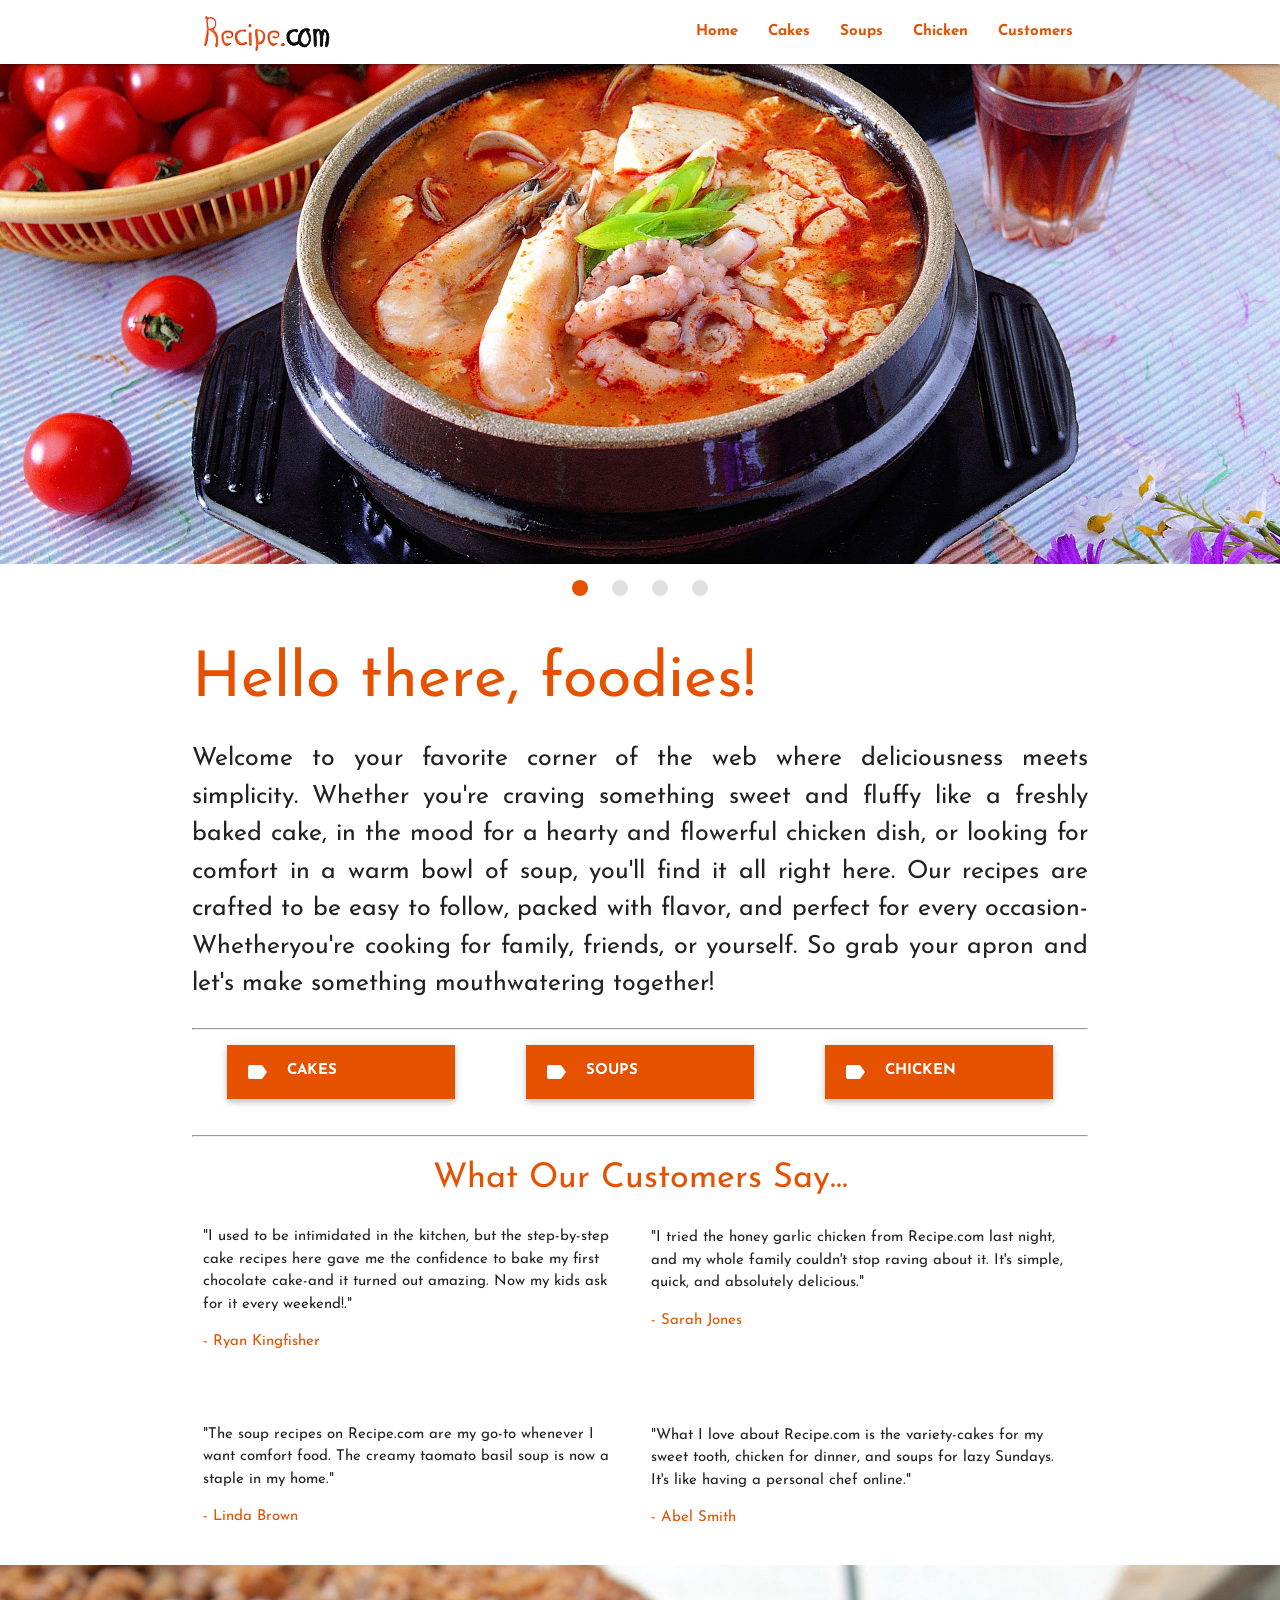
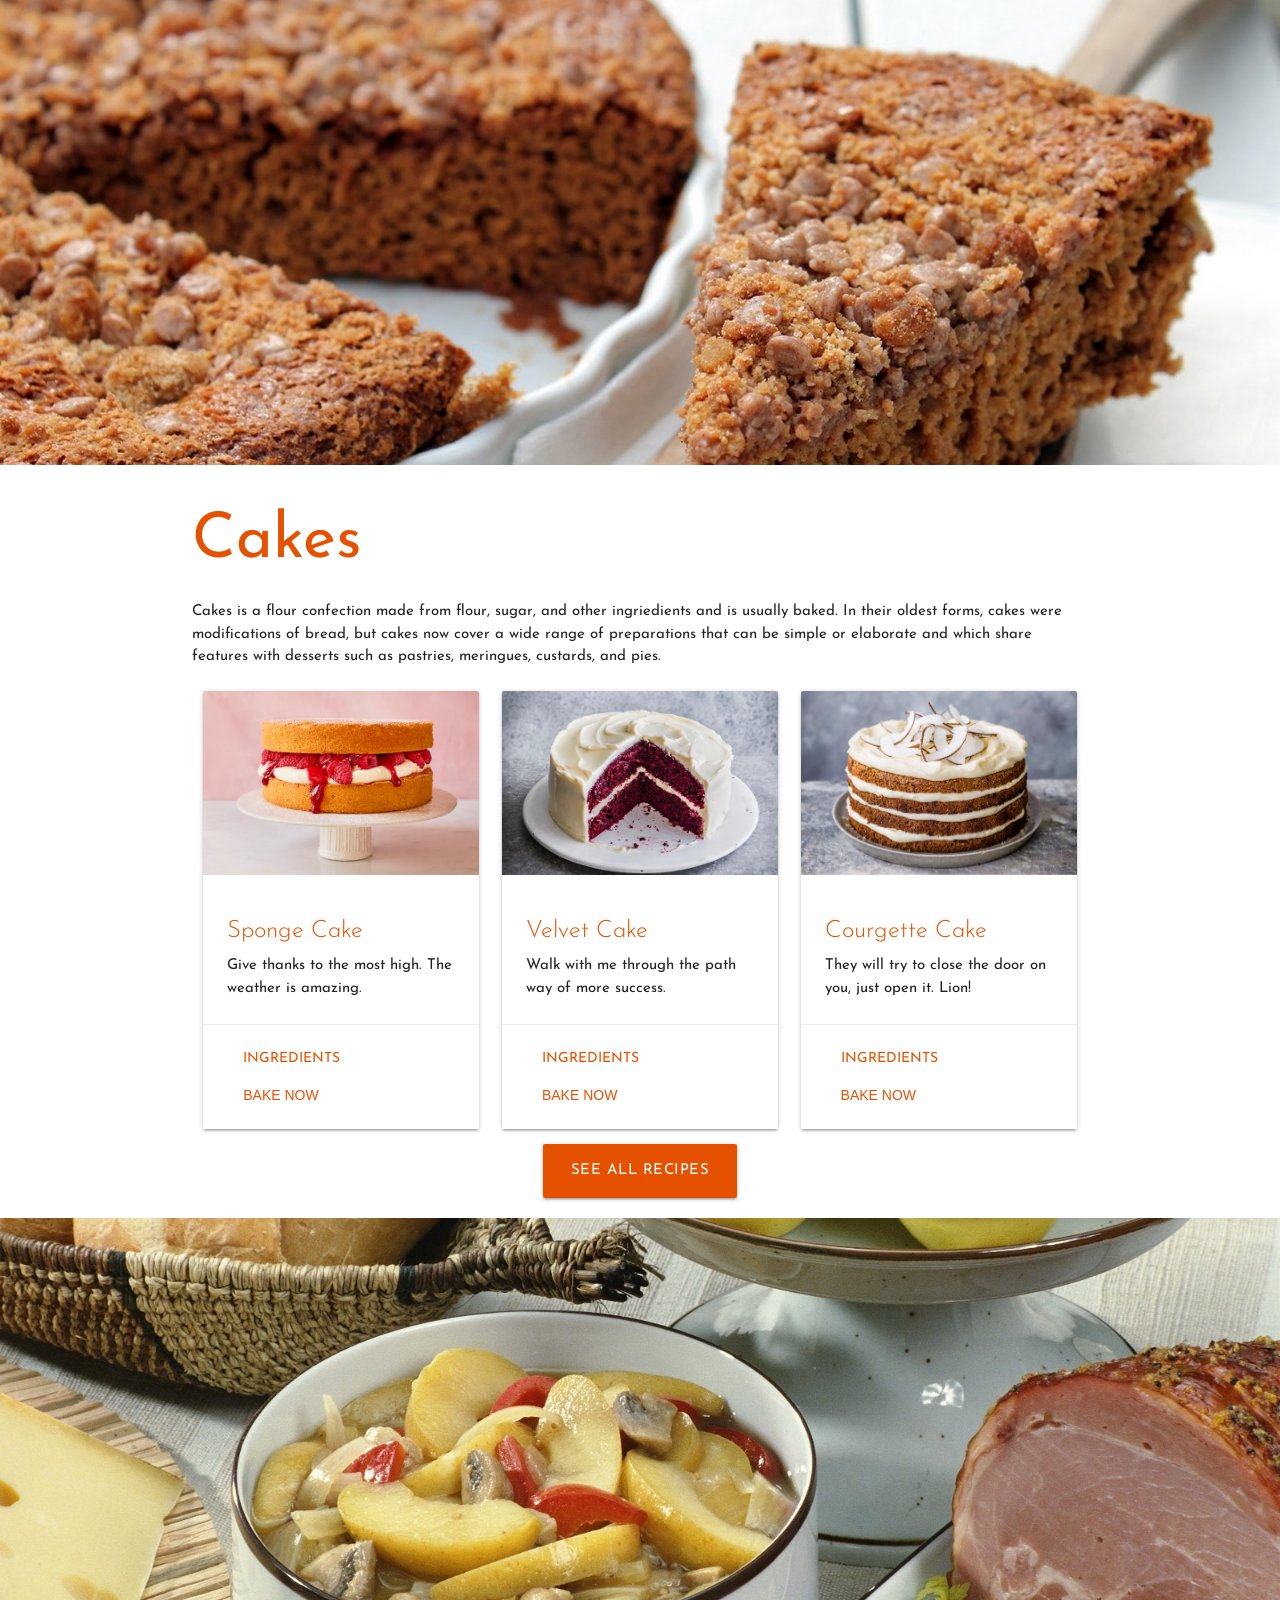
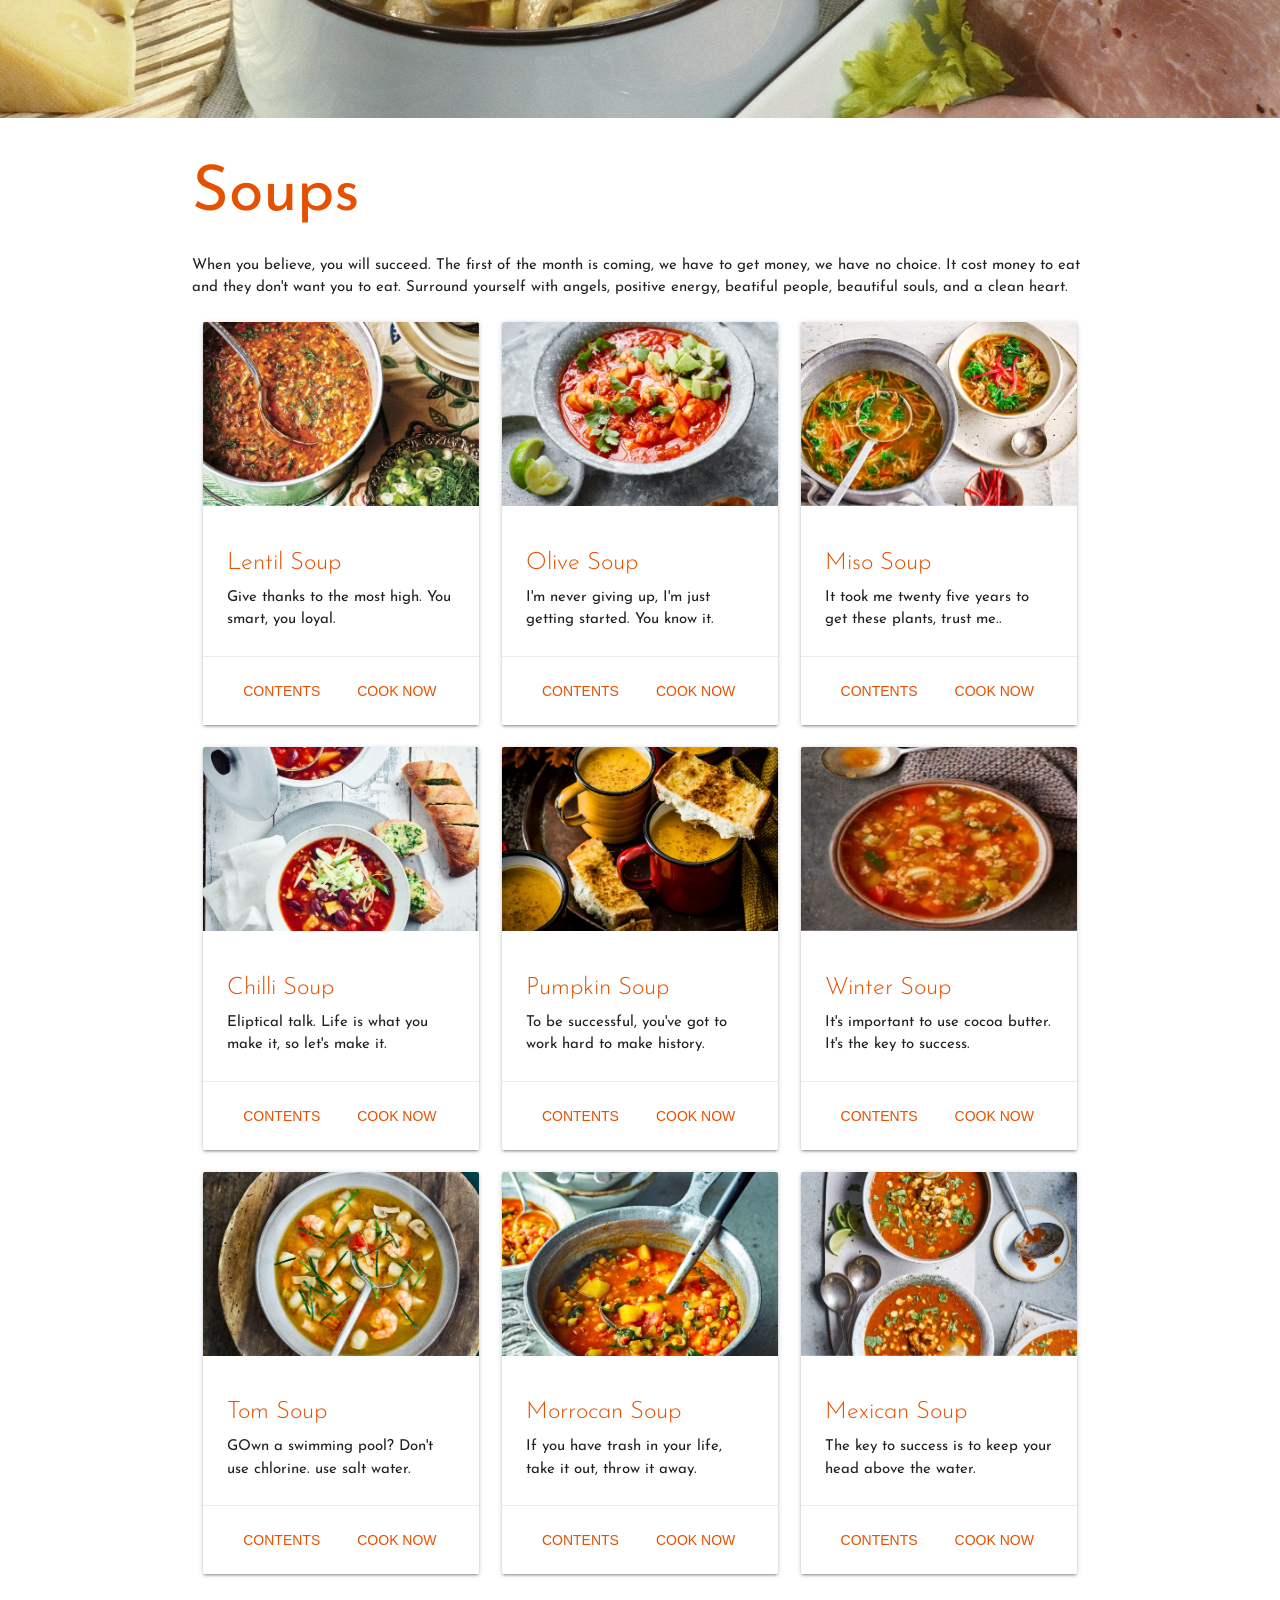
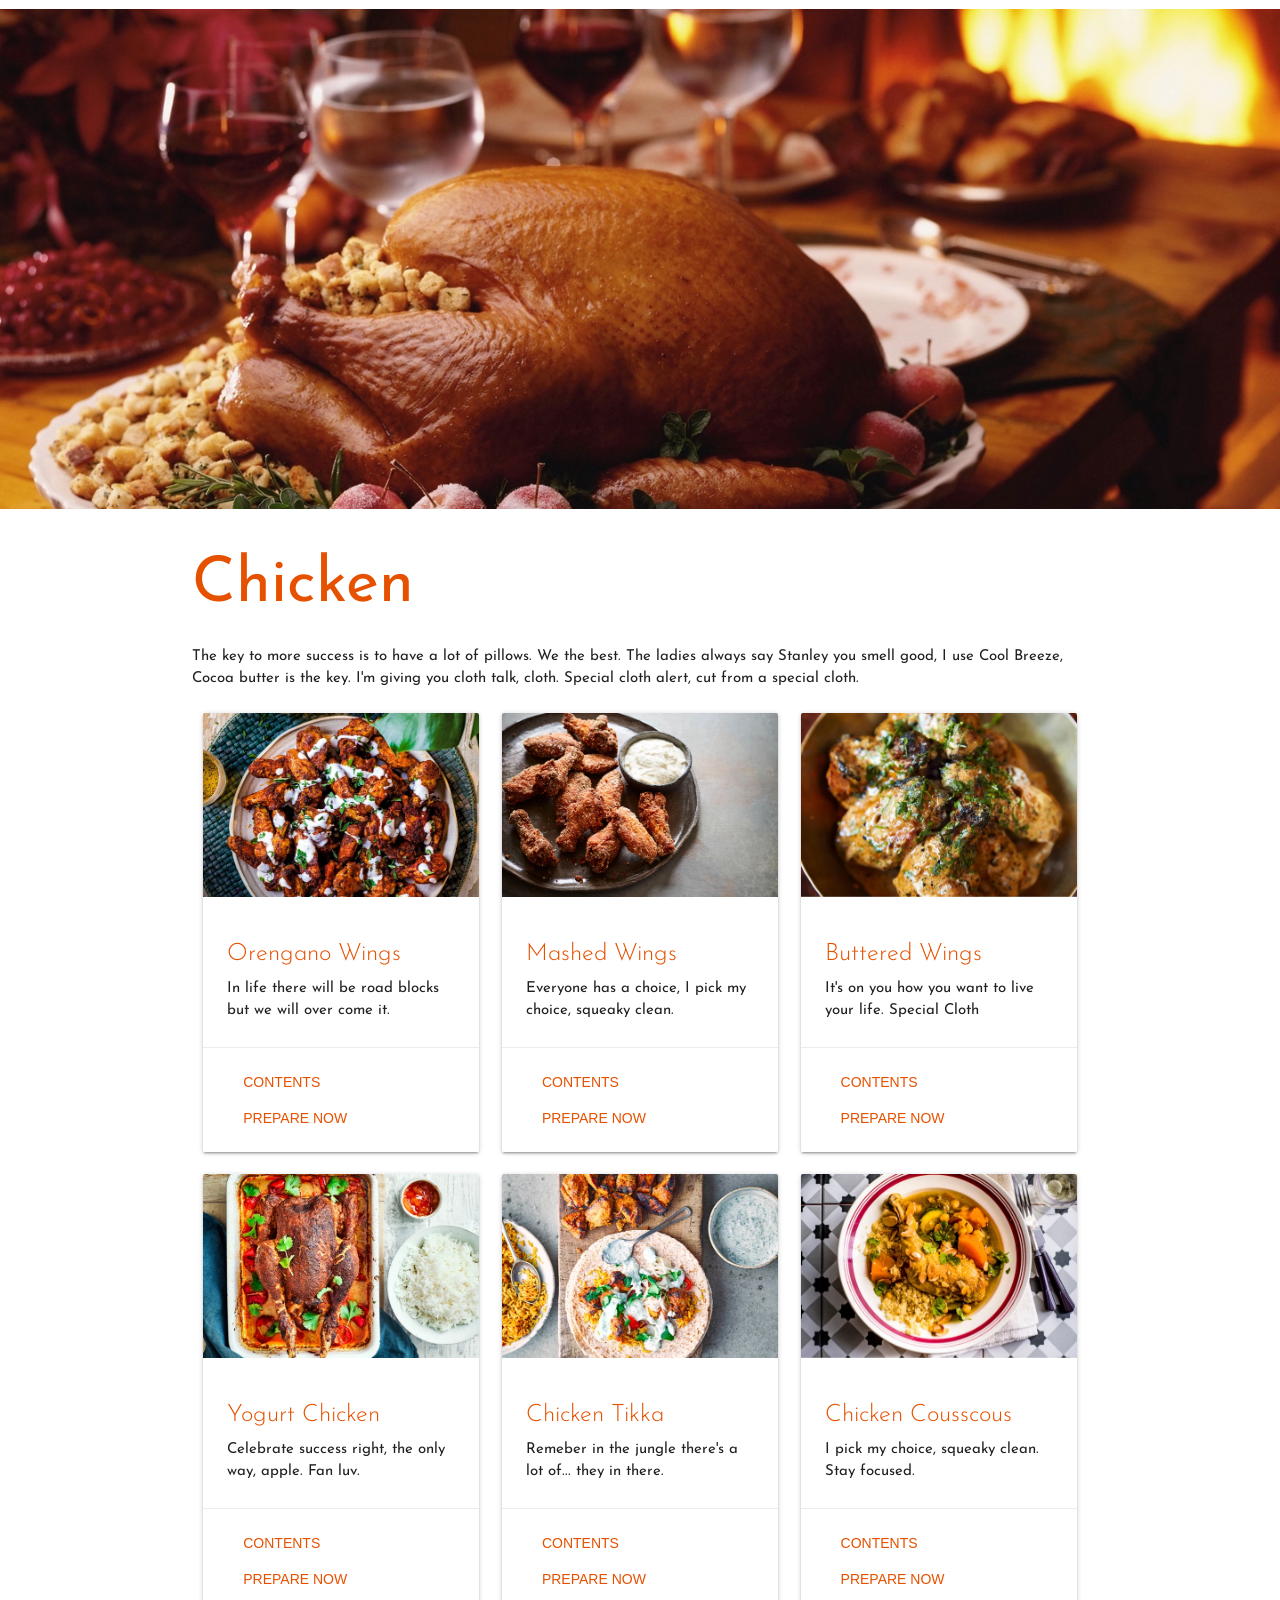
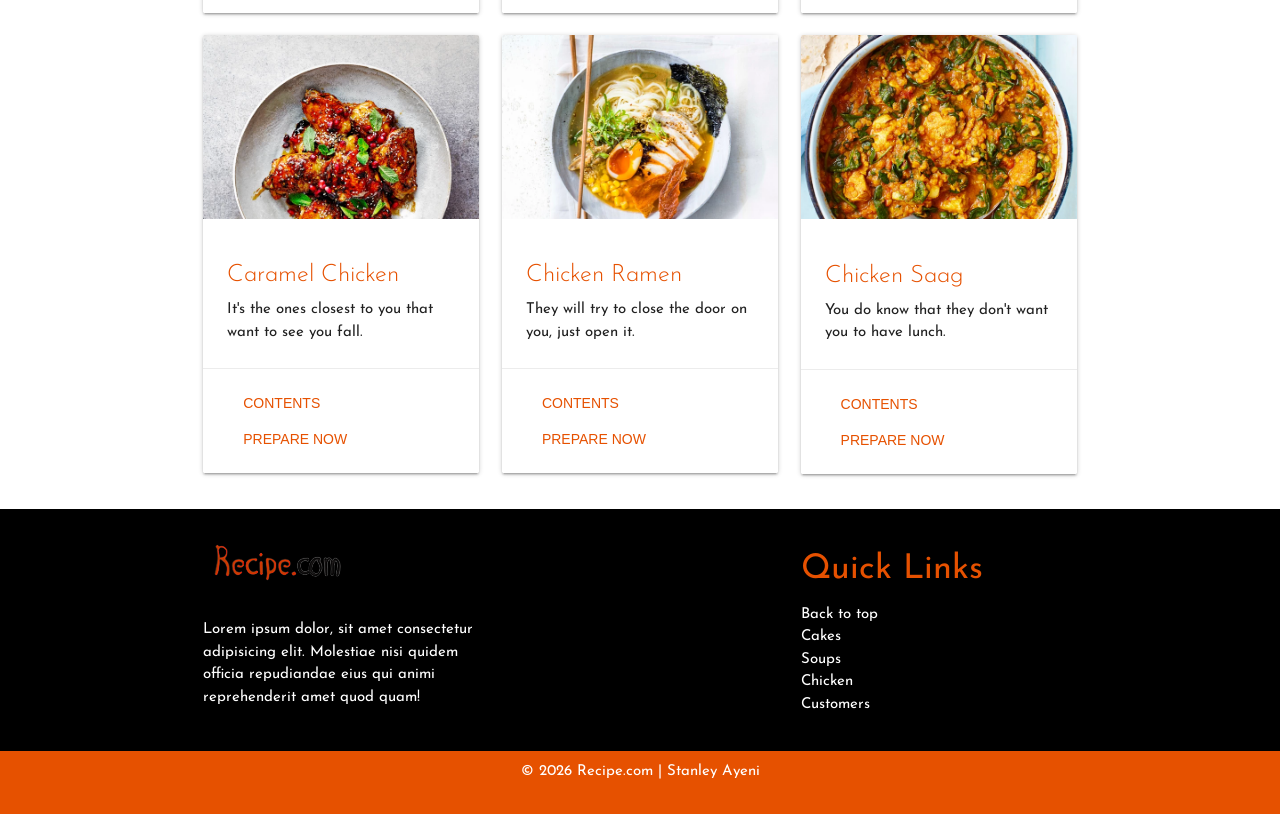
==== index.html @ fab6b88c "done updating cake section on the home page." ====
<!DOCTYPE html>
<html lang="en">
<head>
    <meta charset="UTF-8">
    <meta name="viewport" content="width=device-width, initial-scale=1.0">
    <meta name="description" content="A food recipe website. On this website you will find different recipes: chicken recipe, foods recipe, soups recipe, cakes recipe">
    <meta name="author" content="Stanley">
    <meta name="keywords" content="recipe food-recipe food-website recipe-website my-recipe myrecipe food-recipe-website">

    <!-- Custom fonts -->
    <link rel="preconnect" href="https://fonts.googleapis.com">
    <link rel="preconnect" href="https://fonts.gstatic.com" crossorigin>
    <link href="https://fonts.googleapis.com/css2?family=Josefin+Sans:ital,wght@0,100..700;1,100..700&display=swap" rel="stylesheet">

    <!--CSS Framework -->
    <link rel="stylesheet" href="css/materialize.css">
    <!-- Vanilla CSS -->
    <link rel="stylesheet" href="css/styles.css">

    <!--Materialize Icons-->
    <link href="https://fonts.googleapis.com/icon?family=Material+Icons" rel="stylesheet">

    <!-- Favicons & shortcut -->
    <link rel="shortcut icon" href="images/icons_and_logos/rcon.png" type="image/x-icon">

    <title>Food Recipes</title>
</head>
<body>
    <!-- Header -->
    <header>
        <!-- Nav bar -->
        <div class="navbar-fixed">
            <nav class="white">
                <div class="container">
                    <!-- Brand logo -->
                    <a href="#" class="brand-logo hide-on-med-and-down left">
                        <img src="images/icons_and_logos/logo-transparent.png" alt="Recipe.com Logo" class="responsive-img">
                    </a>
                    <ul class="right hide-on-med-and-down">
                        <li>
                            <a class="orange-text text-darken-4 bold" href="#home">Home</a>
                        </li>
                        <li>
                            <a class="orange-text text-darken-4 bold" href="#cakes">Cakes</a>
                        </li>
                        <li>
                            <a class="orange-text text-darken-4 bold" href="#soups">Soups</a>
                        </li>
                        <li>
                            <a class="orange-text text-darken-4 bold" href="#chicken">Chicken</a>
                        </li>
                        <li>
                            <a class="orange-text text-darken-4 bold" href="#customers">Customers</a>
                        </li>
                    </ul>
                    

                    <!-- Tablet brand logo -->
                    <a href="#" class="hide-on-small-and-down hide-on-large-only right">
                        <img src="images/icons_and_logos/logo.png" alt="Recipe.com Logo" class="responsive-img">
                    </a>
                    <!-- Mobile brand logo -->
                    <a href="#" class="brand-logo hide-on-med-and-up">
                        <img src="images/icons_and_logos/logo.png" alt="Recipe.com Logo" class="responsive-img">
                    </a>
                    <!-- Mobile sidenav -->
                    <a href="#mobile-sidenav" class="sidenav-trigger">
                        <i class="material-icons black-text">menu</i>
                    </a>
                    
                </div>
            </nav>
        </div>
        <ul class="sidenav" id="mobile-sidenav">
            <li>
                <a class="orange-text text-darken-4 bold" href="#home">Home</a>
            </li>
            <li>
                <a class="orange-text text-darken-4 bold" href="#cakes">Cakes</a>
            </li>
            <li>
                <a class="orange-text text-darken-4 bold" href="#soups">Soups</a>
            </li>
            <li>
                <a class="orange-text text-darken-4 bold" href="#chicken">Chicken</a>
            </li>
            <li>
                <a class="orange-text text-darken-4 bold" href="#reviews">Reviews</a>
            </li>
        </ul>
        

        <!-- Slider -->
        <div class="slider">
            <ul class="slides">
                <li>
                    <img src="images/shrimp_soup.jpg" alt="">
                </li>
                <li>
                    <img src="images/dessert_chocolate.jpg" alt="">
                </li>
                <li>
                    <img src="images/chicken.jpg" alt="">
                </li>
                <li>
                    <img src="images/cake_fruit.jpg" alt="">
                </li>
            </ul>
        </div>
    </header>

<!-- main -->
    <main>
        <!-- Home -->
        <section class="container" id="home">
            <h1 class="orange-text text-darken-4 hide-on-small-and-down">Hello there, foodies!</h1>
            <h4 class="orange-text text-darken-4 hide-on-med-and-up">Hello there, foodies!</h4>
            <p class="home-paragraph">
                Welcome to your favorite corner of the web where deliciousness meets simplicity. Whether you're craving something sweet and fluffy like a freshly baked cake, in the mood for a hearty and flowerful chicken dish, or looking for comfort in a warm bowl of soup, you'll find it all right here. Our recipes are crafted to be easy to follow, packed with flavor, and perfect for every occasion-Whetheryou're cooking for family, friends, or yourself. So grab your apron and let's make something mouthwatering together!
            </p>
            <hr>
            <div class="row ">
                <ul class="col s12 m4 l4 collapsible popout over-ride-padding-to-0">
                    <li>
                        <div class="collapsible-header orange darken-4 white-text bold">
                            <i class="material-icons left">label</i>
                            CAKES
                        </div>
                        <div class="collapsible-body">
                            <img src="images/sponge_cake.webp" alt="Sweet Cake" class="responsive-img">
                            <p>Indulge in sweet and irrestible cake recipes perfect for every celebration.</p>

                            <a href="#cakes" class="btn orange darken-4 white-text bold">ALL CAKES RECIPES</a>
                        </div>
                    </li>
                </ul>
                <ul class="col s12 m4 l4 collapsible popout over-ride-padding-to-0">
                    <li>
                        <div class="collapsible-header orange darken-4 white-text bold">
                            <i class="material-icons left">label</i>
                            SOUPS
                        </div>
                        <div class="collapsible-body">
                            <img src="images/mexican_soup.webp" alt="Delicious Soup" class="responsive-img">

                            <p>Cozy up with our comforting soup recipes that warms the heart and soul.</p>

                            <a href="#soups" class="btn orange darken-4 white-text bold">ALL SOUPS RECIPES</a>
                        </div>
                    </li>
                </ul>
                <ul class="col s12 m4 l4 collapsible popout over-ride-padding-to-0">
                    <li>
                        <div class="collapsible-header orange darken-4 white-text bold">
                            <i class="material-icons left">label</i>
                            CHICKEN
                        </div>
                        <div class="collapsible-body">
                            <img src="images/chicken_8.webp" alt="Nice!" class="responsive-img">

                            <p>From crispy to juicy, our chicken recipe bring bold flovors straight to your table.</p>

                            <a href="chicken" class="btn-flat orange darken-4 white-text bold">ALL CHICKEN RECIPES</a>
                        </div>
                    </li>
                </ul>
            </div>
            <hr>
        </section>

        <!-- Customers Reviews -->
        <section class="container" id="reviews">
            <h4 class="orange-text text-darken-4 center hide-on-small-and-down">What Our Customers Say...</h4>
            <h5 class="orange-text text-darken-4 center hide-on-med-and-up">What Our Customers Say...</h5>
            <div class="row">
                <div class="col s12 m6 l6">
                    <p>
                        "I used to be intimidated in the kitchen, but the step-by-step cake recipes here gave me the confidence to bake my first chocolate cake-and it turned out amazing. Now my kids ask for it every weekend!."
                    </p>
                    <p class="orange-text text-darken-4">- Ryan Kingfisher</p>
                </div>
                <div class="col"></div>
                <div class="col s12 m6 l6">
                    <p>
                        "I tried the honey garlic chicken from Recipe.com last night, and my whole family couldn't stop raving about it. It's simple, quick, and absolutely delicious."
                    </p>
                    <p class="orange-text text-darken-4">- Sarah Jones</p>
                </div>
            </div>
            <div class="row hide-on-small-and-down"></div>
            <div class="row">
                <div class="col s12 m6 l6">
                    <p>
                        "The soup recipes on Recipe.com are my go-to whenever I want comfort food. The creamy taomato basil soup is now a staple in my home."
                    </p>
                    <p class="orange-text text-darken-4">- Linda Brown</p>
                </div>
                <div class="col"></div>
                <div class="col s12 m6 l6">
                    <p>
                        "What I love about Recipe.com is the variety-cakes for my sweet tooth, chicken for dinner, and soups for lazy Sundays. It's like having a personal chef online."
                    </p>
                    <p class="orange-text text-darken-4">- Abel Smith</p>
                </div>
            </div>

        </section>

        <!-- Parallax containing picture of a cake -->
        <div class="parallax-container hide-on-small-and-down">
            <div class="parallax">
                <img src="images/cake.jpg" alt="A Cake." class="responsive-img">
            </div>
        </div>
        <!-- Image to replace parallax on small screens -->
        <div class="hide-on-med-and-up">
            <img src="images/cake.jpg" alt="A Cake." class="responsive-img">
        </div>
        <!-- Cakes -->
        <section class="container" id="cakes">
            <h1 class="orange-text text-darken-4 hide-on-small-and-down">Cakes</h1>
            <h4 class="orange-text text-darken-4 hide-on-med-and-up">Cakes</h4>
            <p>Cakes is a flour confection made from flour, sugar, and other ingriedients and is usually baked. In their oldest forms, cakes were modifications of bread, but cakes now cover a wide range of preparations that can be simple or elaborate and which share features with desserts such as pastries, meringues, custards, and pies.</p>

            <div class="row">
                <div class="col s12 m6 l4">
                    <div class="card hoverable">
                        <div class="card-image">
                            <img src="images/sponge_cake.webp" alt="" class="responsive-img materialboxed">
                        </div>
                        <div class="card-content">
                            <h5 class="card-title orange-text text-darken-4">Sponge Cake</h5>
                            <p>Give thanks to the most high. The weather is amazing.</p>
                        </div>
                        <div class="card-action">
                            <a href="#cake-ingredients-1" class="btn-flat white orange-text orange-text text-darken-4 modal-trigger">Ingredients</a>
                            <button class="btn-flat white orange-text text-darken-4">Bake Now</button>
                        </div>
                        <!-- Correspondind ingredient modal -->
                        <div class="modal" id="cake-ingredients-1">
                            <div class="modal-content">
                                <h4 class="orange-text text-darken-4">Ingredients</h4>
                                <ul>
                                    <li>Flour</li>
                                    <li>Eggs</li>
                                    <li>Sugar</li>
                                    <li>Baking Powder</li>
                                    <li>Butter</li>
                                </ul>
                            </div>
                        </div>
                    </div>
                </div>
                <div class="col s12 m6 l4">
                    <div class="card hoverable">
                        <div class="card-image">
                            <img src="images/velvet_cake.webp" alt="" class="responsive-img materialboxed">
                        </div>
                        <div class="card-content">
                            <h5 class="card-title orange-text text-darken-4">Velvet Cake</h5>
                            <p>Walk with me through the path way of more success.</p>
                        </div>
                        <div class="card-action">
                            <a href="#cake-ingredients-2" class="btn-flat white orange-text orange-text text-darken-4 modal-trigger">Ingredients</a>
                            <button class="btn-flat white orange-text text-darken-4">Bake Now</button>
                        </div>
                        <!-- Correspondind ingredient modal -->
                        <div class="modal" id="cake-ingredients-2">
                            <div class="modal-content">
                                <h4 class="orange-text text-darken-4">Ingredients</h4>
                                <ul>
                                    <li>Flour</li>
                                    <li>Red Food Coloring</li>
                                    <li>Sugar</li>
                                    <li>Cocoa Powder</li>
                                    <li>Vegetable Oil</li>
                                </ul>
                            </div>
                        </div>
                    </div>
                </div>
                <div class="col s12 m6 l4">
                    <div class="card hoverable">
                        <div class="card-image">
                            <img src="images/courgette_cake.webp" alt="" class="responsive-img materialboxed">
                        </div>
                        <div class="card-content">
                            <h5 class="card-title orange-text text-darken-4">Courgette Cake</h5>
                            <p>They will try to close the door on you, just open it. Lion!</p>
                        </div>
                        <div class="card-action">
                            <a href="#cake-ingredients-3" class="btn-flat white orange-text orange-text text-darken-4 modal-trigger">Ingredients</a>
                            <button class="btn-flat white orange-text text-darken-4">Bake Now</button>
                        </div>
                        <!-- Correspondind ingredient modal -->
                        <div class="modal" id="cake-ingredients-3">
                            <div class="modal-content">
                                <h4 class="orange-text text-darken-4">Ingredients</h4>
                                <ul>
                                    <li>Flour</li>
                                    <li>Courgette (zucchini)</li>
                                    <li>Sugar</li>
                                    <li>Eggs</li>
                                    <li>Vegetable Oil</li>
                                </ul>
                            </div>
                        </div>
                    </div>
                </div> 

                <div class="col s12 center-align">
                    <a href="all-recipes-cakes.html" class="btn-large orange darken-4 white-text center">SEE ALL RECIPES</a>
                </div>
            </div>
        </section>

        <!-- Parallax containing picture of a soup -->
        <div class="parallax-container hide-on-small-and-down">
            <div class="parallax">
                <img src="images/soup.jpg" alt="A Soup" class="responsive-img">
            </div>
        </div>
        <!-- Image to replace parallax on small screens -->
        <div class="hide-on-med-and-up">
            <img src="images/soup.jpg" alt="A Soup" class="responsive-img">
        </div>
        <!-- Soups -->
        <section class="container" id="soups">
            <h1 class="orange-text text-darken-4 hide-on-small-and-down">Soups</h1>
            <h4 class="orange-text text-darken-4 hide-on-med-and-up">Soups</h4>
            <p>When you believe, you will succeed. The first of the month is coming, we have to get money, we have no choice. It cost money to eat and they don't want you to eat. Surround yourself with angels, positive energy, beatiful people, beautiful souls, and a clean heart.</p>

            <div class="row">
                <div class="col s12 m6 l4">
                    <div class="card hoverable">
                        <div class="card-image">
                            <img src="images/lentil_soup.webp" alt="" class="responsive-img materialboxed">
                        </div>
                        <div class="card-content">
                            <h5 class="card-title orange-text text-darken-4">Lentil Soup</h5>
                            <p>Give thanks to the most high. You smart, you loyal.</p>
                        </div>
                        <div class="card-action">
                            <button class="btn-flat white orange-text orange-text text-darken-4">Contents</button>
                            <button class="btn-flat white orange-text text-darken-4">Cook Now</button>
                        </div>
                    </div>
                </div>
                <div class="col s12 m6 l4">
                    <div class="card hoverable">
                        <div class="card-image">
                            <img src="images/olive_soup.webp" alt="" class="responsive-img materialboxed">
                        </div>
                        <div class="card-content">
                            <h5 class="card-title orange-text text-darken-4">Olive Soup</h5>
                            <p>I'm never giving up, I'm just getting started. You know it.</p>
                        </div>
                        <div class="card-action">
                            <button class="btn-flat white orange-text orange-text text-darken-4">Contents</button>
                            <button class="btn-flat white orange-text text-darken-4">Cook Now</button>
                        </div>
                    </div>
                </div>
                <div class="col s12 m6 l4">
                    <div class="card hoverable">
                        <div class="card-image">
                            <img src="images/miso_soup.webp" class="responsive-img materialboxed materialboxed materialboxed">
                        </div>
                        <div class="card-content">
                            <h5 class="card-title orange-text text-darken-4">Miso Soup</h5>
                            <p>It took me twenty five years to get these plants, trust me..</p>
                        </div>
                        <div class="card-action">
                            <button class="btn-flat white orange-text orange-text text-darken-4">Contents</button>
                            <button class="btn-flat white orange-text text-darken-4">Cook Now</button>
                        </div>
                    </div>
                </div>
                <div class="col s12 m6 l4">
                    <div class="card hoverable">
                        <div class="card-image">
                            <img src="images/chilli_soup.webp" alt="" class="responsive-img materialboxed">
                        </div>
                        <div class="card-content">
                            <h5 class="card-title orange-text text-darken-4">Chilli Soup</h5>
                            <p>Eliptical talk. Life is what you make it, so let's make it.</p>
                        </div>
                        <div class="card-action">
                            <button class="btn-flat white orange-text orange-text text-darken-4">Contents</button>
                            <button class="btn-flat white orange-text text-darken-4">Cook Now</button>
                        </div>
                    </div>
                </div>
                <div class="col s12 m6 l4">
                    <div class="card hoverable">
                        <div class="card-image">
                            <img src="images/pumpkin_soup.webp" alt="" class="responsive-img materialboxed materialboxed">
                        </div>
                        <div class="card-content">
                            <h5 class="card-title orange-text text-darken-4">Pumpkin Soup</h5>
                            <p>To be successful, you've got to work hard to make history.</p>
                        </div>
                        <div class="card-action">
                            <button class="btn-flat white orange-text orange-text text-darken-4">Contents</button>
                            <button class="btn-flat white orange-text text-darken-4">Cook Now</button>
                        </div>
                    </div>
                </div>
                <div class="col s12 m6 l4">
                    <div class="card hoverable">
                        <div class="card-image">
                            <img src="images/winter_soup.jpg" alt="" class="responsive-img materialboxed materialboxed">
                        </div>
                        <div class="card-content">
                            <h5 class="card-title orange-text text-darken-4">Winter Soup</h5>
                            <p>It's important to use cocoa butter. It's the key to success.</p>
                        </div>
                        <div class="card-action">
                            <button class="btn-flat white orange-text orange-text text-darken-4">Contents</button>
                            <button class="btn-flat white orange-text text-darken-4">Cook Now</button>
                        </div>
                    </div>
                </div>
                <div class="col s12 m6 l4">
                    <div class="card hoverable">
                        <div class="card-image">
                            <img src="images/tom_soup.webp" alt="" class="responsive-img materialboxed materialboxed">
                        </div>
                        <div class="card-content">
                            <h5 class="card-title orange-text text-darken-4"> Tom Soup</h5>
                            <p>GOwn a swimming pool? Don't use chlorine. use salt water.</p>
                        </div>
                        <div class="card-action">
                            <button class="btn-flat white orange-text orange-text text-darken-4">Contents</button>
                            <button class="btn-flat white orange-text text-darken-4">Cook Now</button>
                        </div>
                    </div>
                </div>
                <div class="col s12 m6 l4">
                    <div class="card hoverable">
                        <div class="card-image">
                            <img src="images/morroco_soup.webp" alt="" class="responsive-img materialboxed materialboxed">
                        </div>
                        <div class="card-content">
                            <h5 class="card-title orange-text text-darken-4">Morrocan Soup</h5>
                            <p>If you have trash in your life, take it out, throw it away.</p>
                        </div>
                        <div class="card-action">
                            <button class="btn-flat white orange-text orange-text text-darken-4">Contents</button>
                            <button class="btn-flat white orange-text text-darken-4">Cook Now</button>
                        </div>
                    </div>
                </div>
                <div class="col s12 m6 l4">
                    <div class="card hoverable">
                        <div class="card-image">
                            <img src="images/mexican_soup.webp" alt="" class="responsive-img materialboxed materialboxed">
                        </div>
                        <div class="card-content">
                            <h5 class="card-title orange-text text-darken-4">Mexican Soup</h5>
                            <p>The key to success is to keep your head above the water.</p>
                        </div>
                        <div class="card-action">
                            <button class="btn-flat white orange-text orange-text text-darken-4">Contents</button>
                            <button class="btn-flat white orange-text text-darken-4">Cook Now</button>
                        </div>
                    </div>
                </div>
            </div>
        </section>

        <!-- Parallax containing picture of a Chicken -->
        <div class="parallax-container hide-on-small-and-down">
            <div class="parallax">
                <img src="images/chicken.jpg" alt="A Chicken" class="responsive-img">
            </div>
        </div>
        <!-- Image to replace parallax on small screens -->
        <div class="hide-on-med-and-up">
            <img src="images/chicken.jpg" alt="A Chicken" class="responsive-img">
        </div>
        <!-- Chicken -->
        <section class="container" id="chicken">
            <h1 class="orange-text text-darken-4 hide-on-small-and-down">Chicken</h1>
            <h4 class="orange-text text-darken-4 hide-on-med-and-up">Chicken</h4>
            <p>The key to more success is to have a lot of pillows. We the best. The ladies always say Stanley you smell good, I use Cool Breeze, Cocoa butter is the key. I'm giving you cloth talk, cloth. Special cloth alert, cut from a special cloth.</p>

            <div class="row">
                <div class="col s12 m6 l4">
                    <div class="card hoverable">
                        <div class="card-image">
                            <img src="images/chicken_5.webp" alt="" class="responsive-img materialboxed">
                        </div>
                        <div class="card-content">
                            <h5 class="card-title orange-text text-darken-4">Orengano Wings</h5>
                            <p>In life there will be road blocks but we will over come it.</p>
                        </div>
                        <div class="card-action">
                            <button class="btn-flat white orange-text orange-text text-darken-4">Contents</button>
                            <button class="btn-flat white orange-text text-darken-4">Prepare Now</button>
                        </div>
                    </div>
                </div>
                <div class="col s12 m6 l4">
                    <div class="card hoverable">
                        <div class="card-image">
                            <img src="images/chicken_11.webp" alt="" class="responsive-img materialboxed">
                        </div>
                        <div class="card-content">
                            <h5 class="card-title orange-text text-darken-4">Mashed Wings</h5>
                            <p>Everyone has a choice, I pick my choice, squeaky clean.</p>
                        </div>
                        <div class="card-action">
                            <button class="btn-flat white orange-text orange-text text-darken-4">Contents</button>
                            <button class="btn-flat white orange-text text-darken-4">Prepare Now</button>
                        </div>
                    </div>
                </div>
                <div class="col s12 m6 l4">
                    <div class="card hoverable">
                        <div class="card-image">
                            <img src="images/chicken_1.webp" alt="" class="responsive-img materialboxed">
                        </div>
                        <div class="card-content">
                            <h5 class="card-title orange-text text-darken-4">Buttered Wings</h5>
                            <p>It's on you how you want to live your life. Special Cloth</p>
                        </div>
                        <div class="card-action">
                            <button class="btn-flat white orange-text orange-text text-darken-4">Contents</button>
                            <button class="btn-flat white orange-text text-darken-4">Prepare Now</button>
                        </div>
                    </div>
                </div>
                <div class="col s12 m6 l4">
                    <div class="card hoverable">
                        <div class="card-image">
                            <img src="images/chicken_8.webp" alt="" class="responsive-img materialboxed">
                        </div>
                        <div class="card-content">
                            <h5 class="card-title orange-text text-darken-4">Yogurt Chicken</h5>
                            <p>Celebrate success right, the only way, apple. Fan luv.</p>
                        </div>
                        <div class="card-action">
                            <button class="btn-flat white orange-text orange-text text-darken-4">Contents</button>
                            <button class="btn-flat white orange-text text-darken-4">Prepare Now</button>
                        </div>
                    </div>
                </div>
                <div class="col s12 m6 l4">
                    <div class="card hoverable">
                        <div class="card-image">
                            <img src="images/chicken_10.webp" alt="" class="responsive-img materialboxed">
                        </div>
                        <div class="card-content">
                            <h5 class="card-title orange-text text-darken-4">Chicken Tikka</h5>
                            <p>Remeber in the jungle there's a lot of... they in there.</p>
                        </div>
                        <div class="card-action">
                            <button class="btn-flat white orange-text orange-text text-darken-4">Contents</button>
                            <button class="btn-flat white orange-text text-darken-4">Prepare Now</button>
                        </div>
                    </div>
                </div>
                <div class="col s12 m6 l4">
                    <div class="card hoverable">
                        <div class="card-image">
                            <img src="images/chicken_2.webp" alt="" class="responsive-img materialboxed">
                        </div>
                        <div class="card-content">
                            <h5 class="card-title orange-text text-darken-4">Chicken Cousscous</h5>
                            <p>I pick my choice, squeaky clean. Stay focused.</p>
                        </div>
                        <div class="card-action">
                            <button class="btn-flat white orange-text orange-text text-darken-4">Contents</button>
                            <button class="btn-flat white orange-text text-darken-4">Prepare Now</button>
                        </div>
                    </div>
                </div>
                <div class="col s12 m6 l4">
                    <div class="card hoverable">
                        <div class="card-image">
                            <img src="images/caramel.webp" alt="" class="responsive-img materialboxed">
                        </div>
                        <div class="card-content">
                            <h5 class="card-title orange-text text-darken-4">Caramel Chicken</h5>
                            <p>It's the ones closest to you that want to see you fall.</p>
                        </div>
                        <div class="card-action">
                            <button class="btn-flat white orange-text orange-text text-darken-4">Contents</button>
                            <button class="btn-flat white orange-text text-darken-4">Prepare Now</button>
                        </div>
                    </div>
                </div>
                <div class="col s12 m6 l4">
                    <div class="card hoverable">
                        <div class="card-image">
                            <img src="images/ramen.webp" alt="" class="responsive-img materialboxed">
                        </div>
                        <div class="card-content">
                            <h5 class="card-title orange-text text-darken-4">Chicken Ramen</h5>
                            <p>They will try to close the door on you, just open it.</p>
                        </div>
                        <div class="card-action">
                            <button class="btn-flat white orange-text orange-text text-darken-4">Contents</button>
                            <button class="btn-flat white orange-text text-darken-4">Prepare Now</button>
                        </div>
                    </div>
                </div>
                <div class="col s12 m6 l4">
                    <div class="card hoverable">
                        <div class="card-image">
                            <img src="images/saag.webp" alt="" class="responsive-img materialboxed">
                        </div>
                        <div class="card-content">
                            <h5 class="card-title orange-text text-darken-4">Chicken Saag</h5>
                            <p>You do know that they don't want you to have lunch.</p>
                        </div>
                        <div class="card-action">
                            <button class="btn-flat white orange-text orange-text text-darken-4">Contents</button>
                            <button class="btn-flat white orange-text text-darken-4">Prepare Now</button>
                        </div>
                    </div>
                </div>
            </div>
        </section>
    </main>

    <!-- Footer -->
    <footer class="page-footer black">
        <div class="container">
            <div class="row">
                <div class="col s12 m6 l4">
                    <!-- logo -->
                    <a href="#">
                        <img src="images/icons_and_logos/logo-transparent.png" alt="recipe.com" class="responsive-img">
                    </a>

                    <p>Lorem ipsum dolor, sit amet consectetur adipisicing elit. Molestiae nisi quidem officia repudiandae eius qui animi reprehenderit amet quod quam!</p>
                </div>
                <div class="col s12 m4 l4 hide-on-med-only">
                    <!-- Blank space: I used it to create an empty space in between -->
                </div>
                <div class="col s12 m6 l4">
                    <h4 class="orange-text text-darken-4">Quick Links</h4>
                    <ul>
                        <li><a href="#" class="white-text">Back to top</a></li>
                        <li><a href="#cakes" class="white-text">Cakes</a></li>
                        <li><a href="#soups" class="white-text">Soups</a></li>
                        <li><a href="#chicken" class="white-text">Chicken</a></li>
                        <li><a href="#customers" class="white-text">Customers</a></li>
                    </ul>
                </div>
            </div>
        </div>
        <div class="footer-copyright orange darken-4">
            <div class="row">
                <div class="col s12">
                    <div class="white-text">&copy; 2026 Recipe.com | <a href="https://github.com/Dyxcy-01" class="white-text">Stanley Ayeni</a></div>
                </div>
                <!-- <div class="col l6">
                    <div class="container white-text">&copy; 2026 Recipe.com | CORE-TECH</div>
                </div>
                <div class="col l3"></div> -->
            </div>
        </div>
    </footer>
</body>

<!--css Framework support script file -->
<script src="js/jquery.js"></script>
<script src="js/materialize.js"></script>

<!-- Main script -->
<script>
    $(document).ready(()=>{
        $('.slider').slider(
            {
                height: 500,
                // interval
            }
        );

        $('.collapsible').collapsible();

        $('.parallax').parallax();

        $('.sidenav').sidenav();

        $('.materialboxed').materialbox();

        $('.modal').modal();
    });
</script>
</html>
---- css/styles.css ----
/* General */
*{
    font-family: "Josefin Sans", sans-serif;
    font-optical-sizing: auto;
    font-style: normal;
}

.home-paragraph{
    font-size: 25px;
    text-align: justify;
}

/* Utilities */
.bold{
    font-weight: bold;
}

.center{
    place-self: center;
}

.italic{
    font-style: italic;
    font-size: 19px;
    opacity: 0.7;
}

.parallax-container {   
    position: relative;
    height: 500px; /* Adjust to your needs */
    overflow: hidden;
}

.text-overlay {
    position: absolute;
    top: 10%;
    left: 15%;
    width: 100%;
    height: 100%;
    /* display: flex; */
    /* justify-content: center; Center horizontally */
    /* align-items: center;    Center vertically */
    z-index: 2;             /* Keep above parallax image */
}

.slide-in-text {
    opacity: 0;
    transform: translateX(-100px); /* Start 100px to the left */
    animation: slideIn 0.7s ease-in-out forwards;
}
.slide-in-text p{
    font-size: 18px;
}

@keyframes slideIn {
    to {
        opacity: 1;
        transform: translateX(0); /* Return to original position */
    }
}
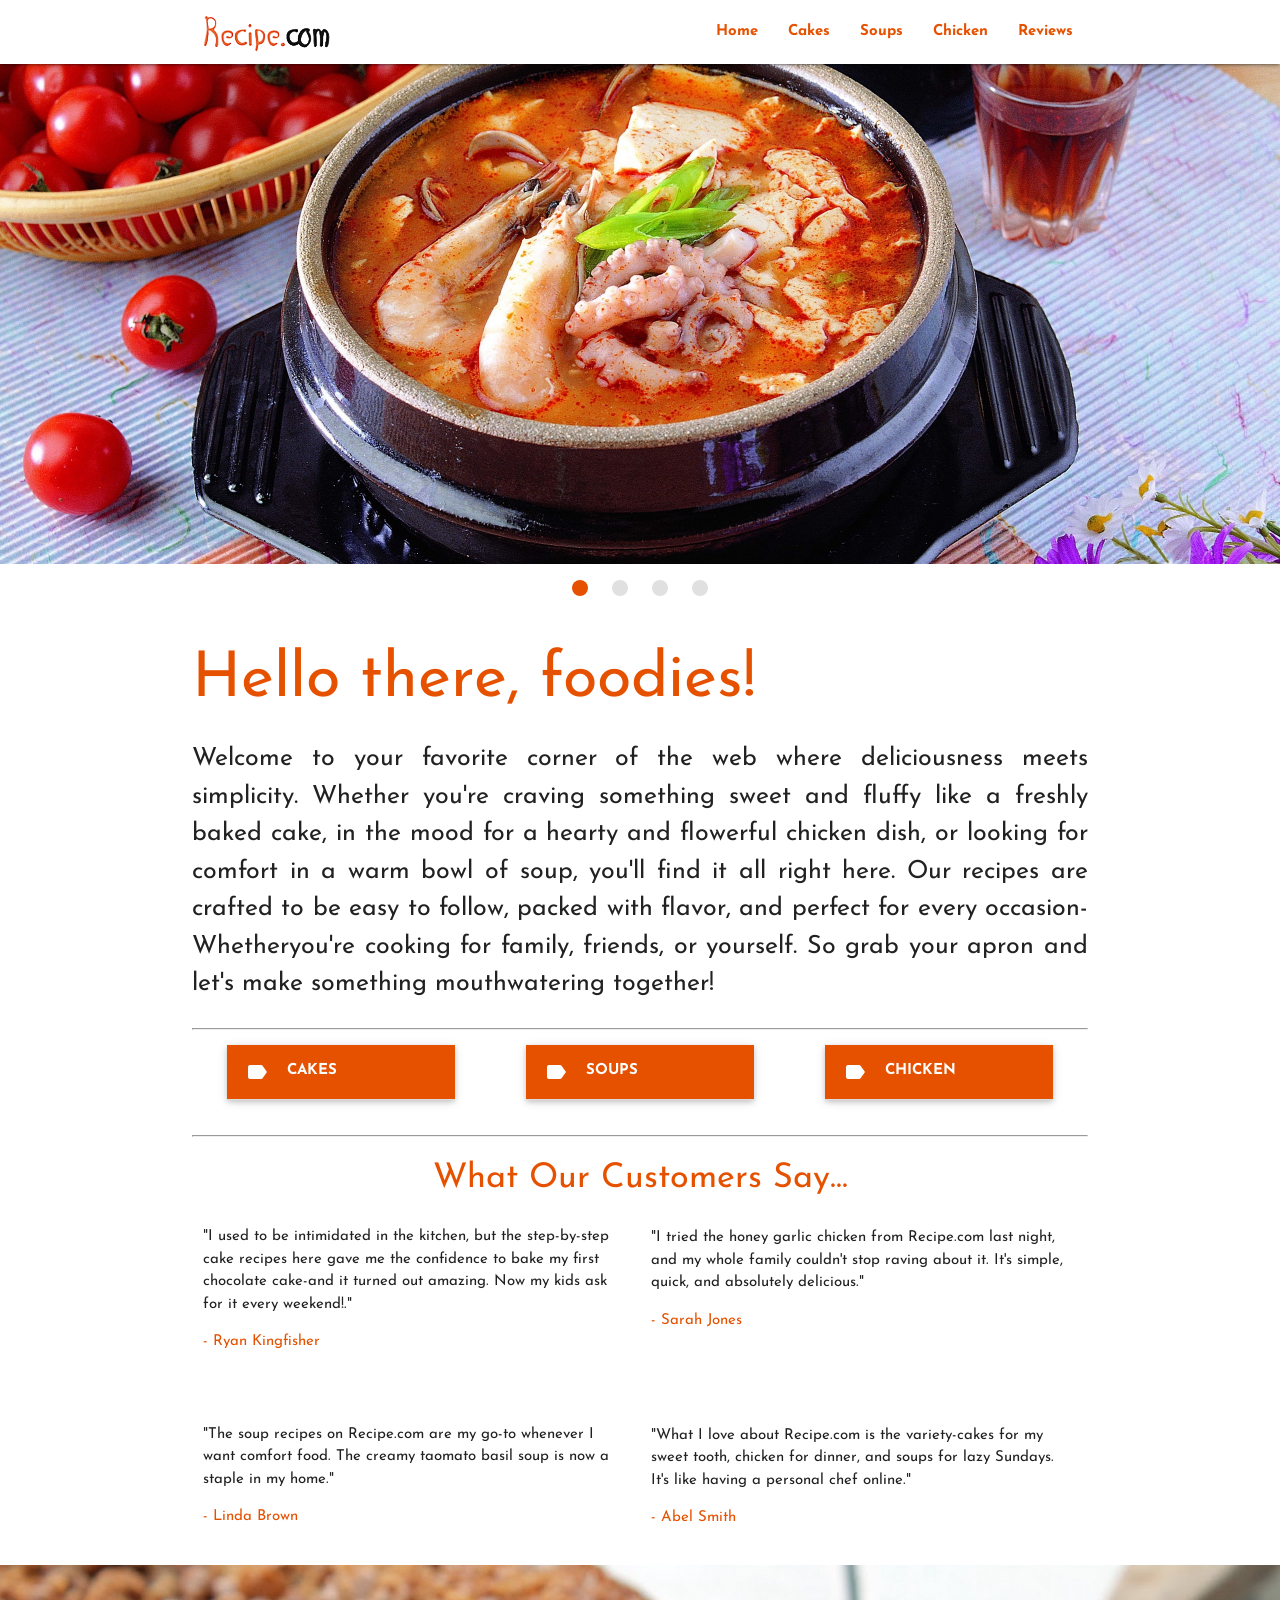
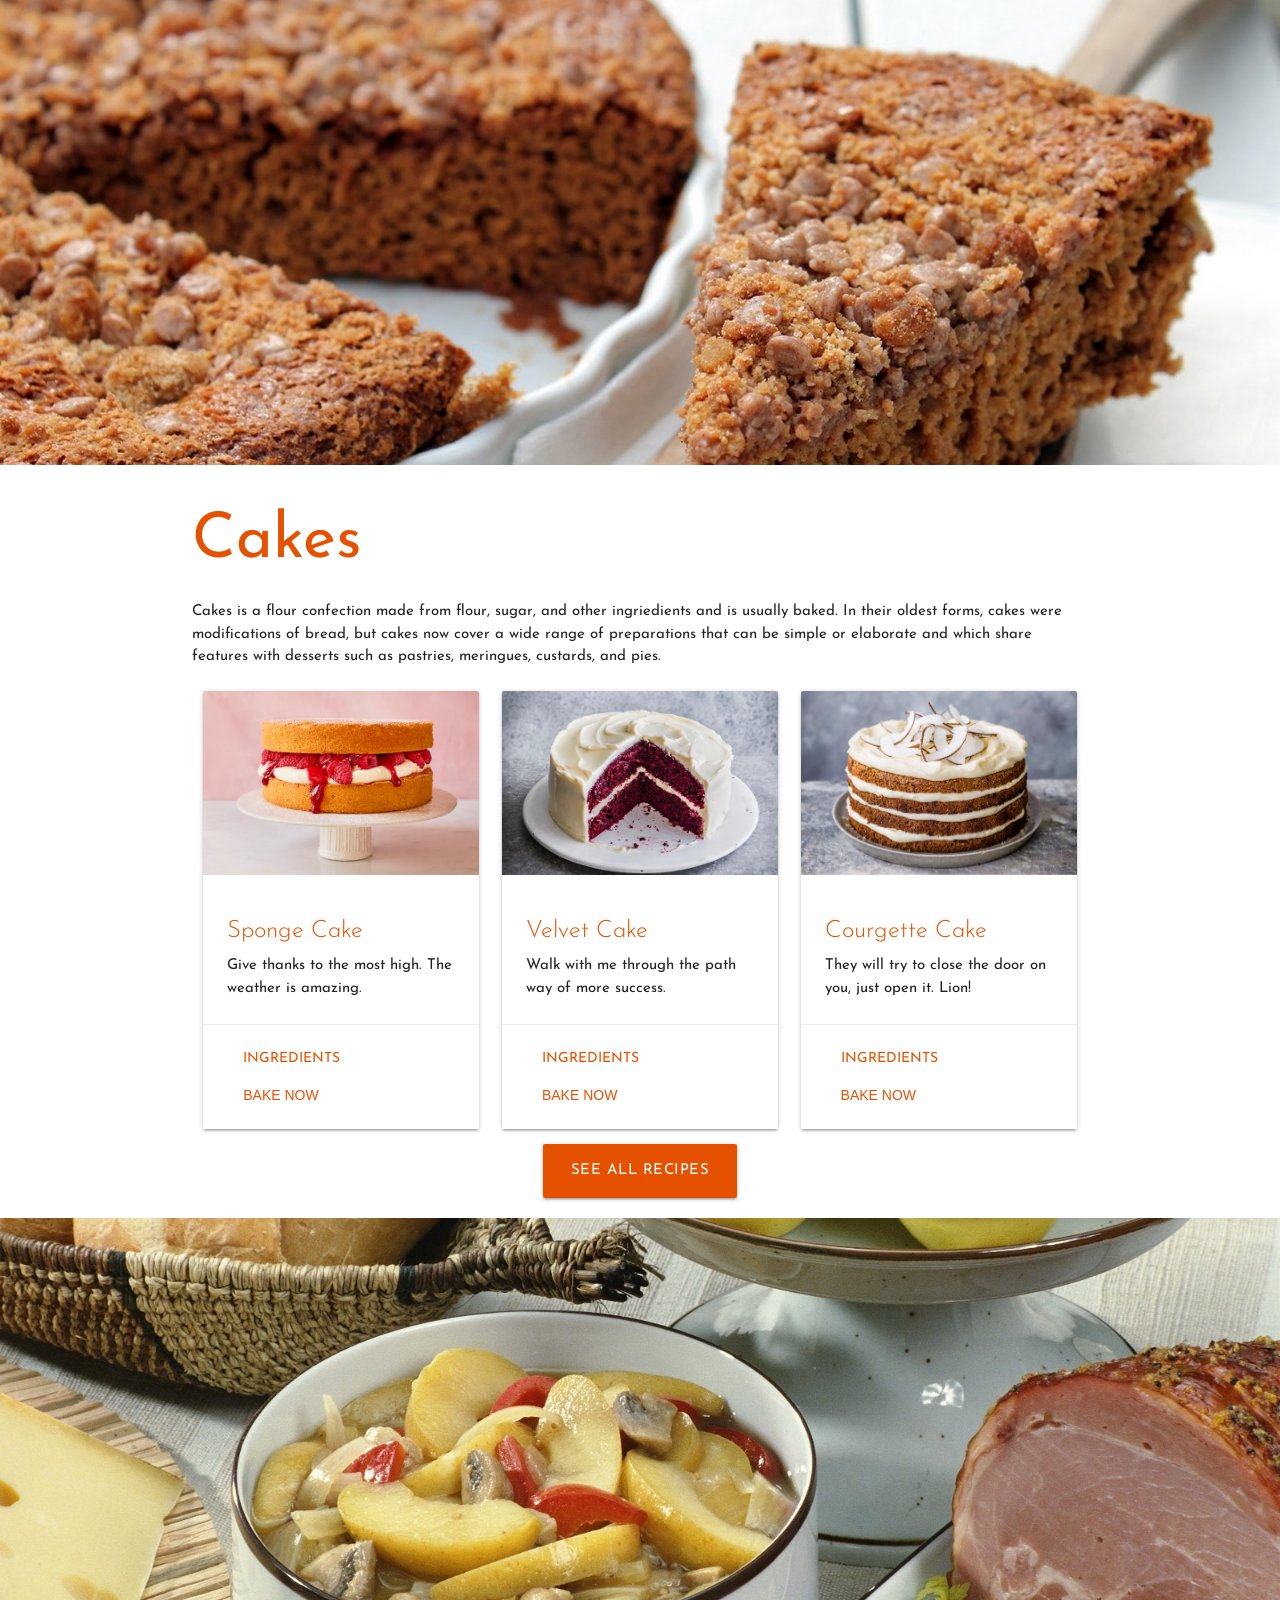
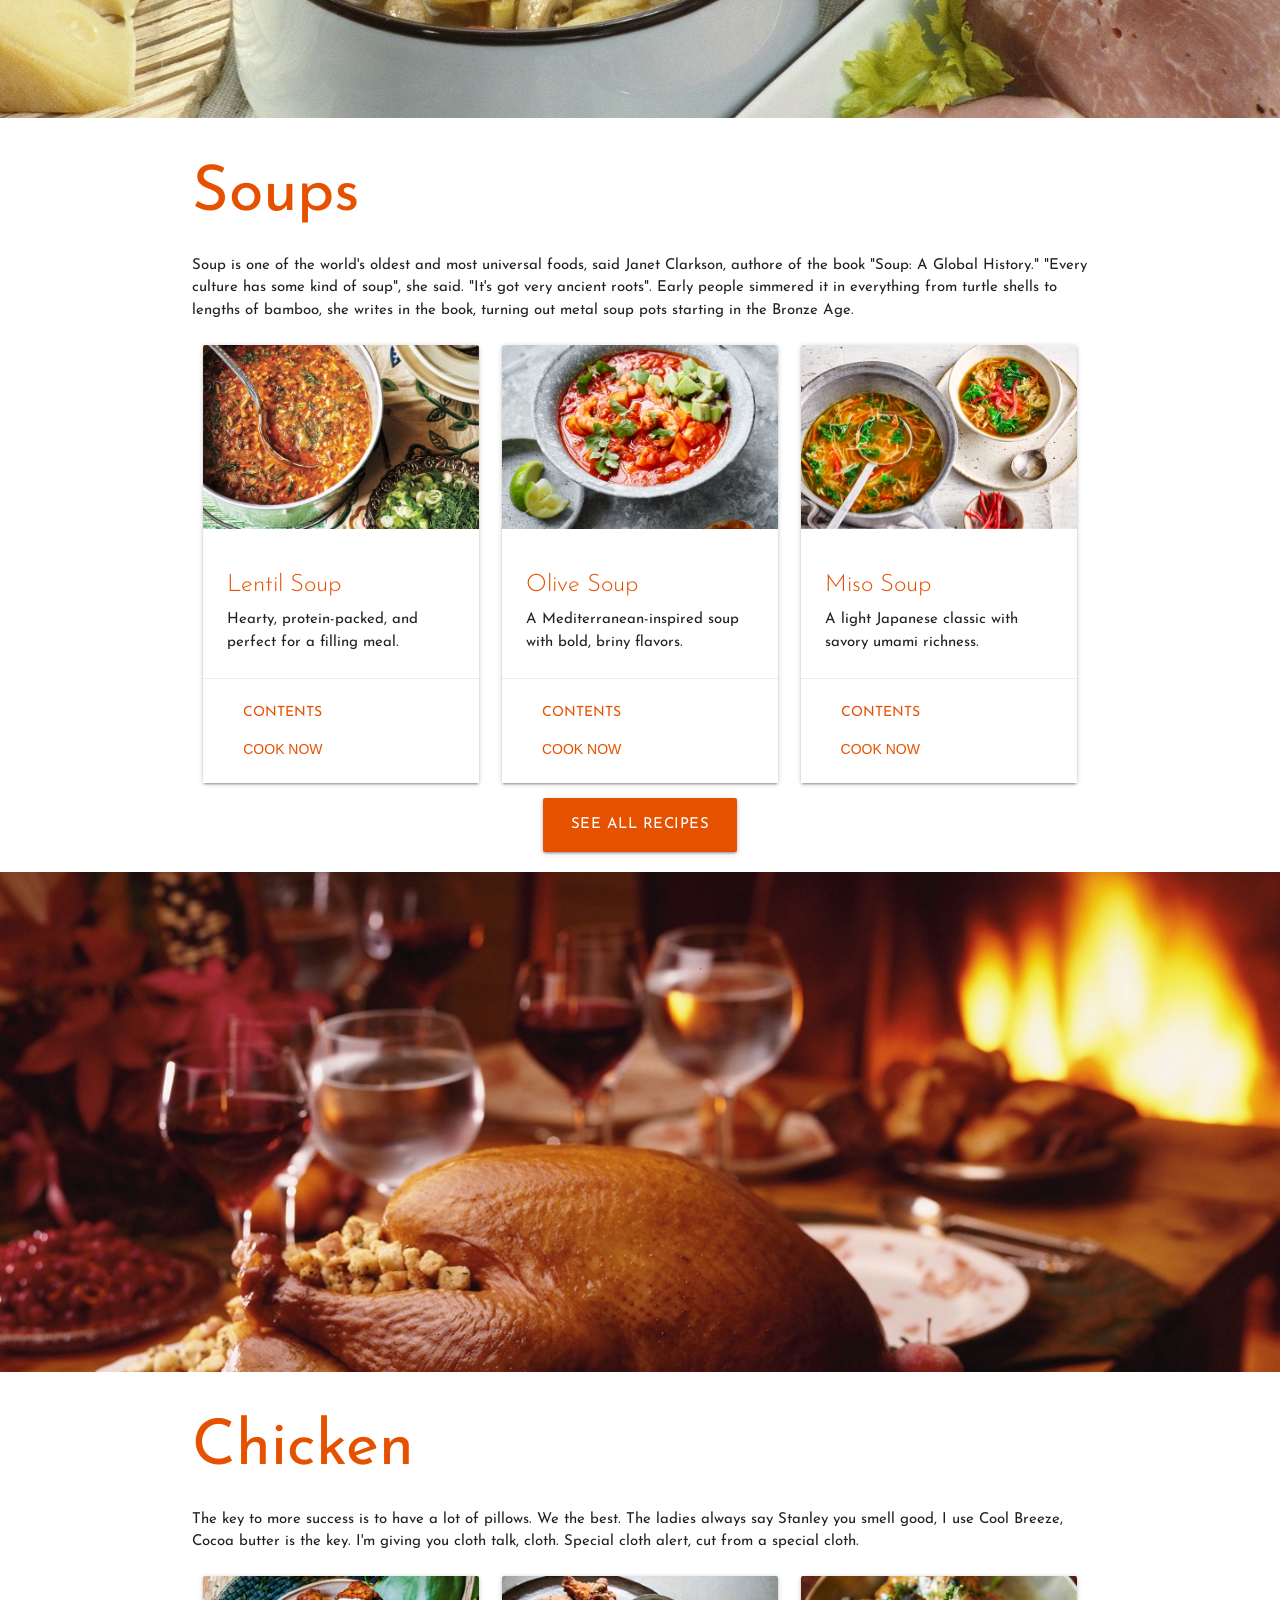
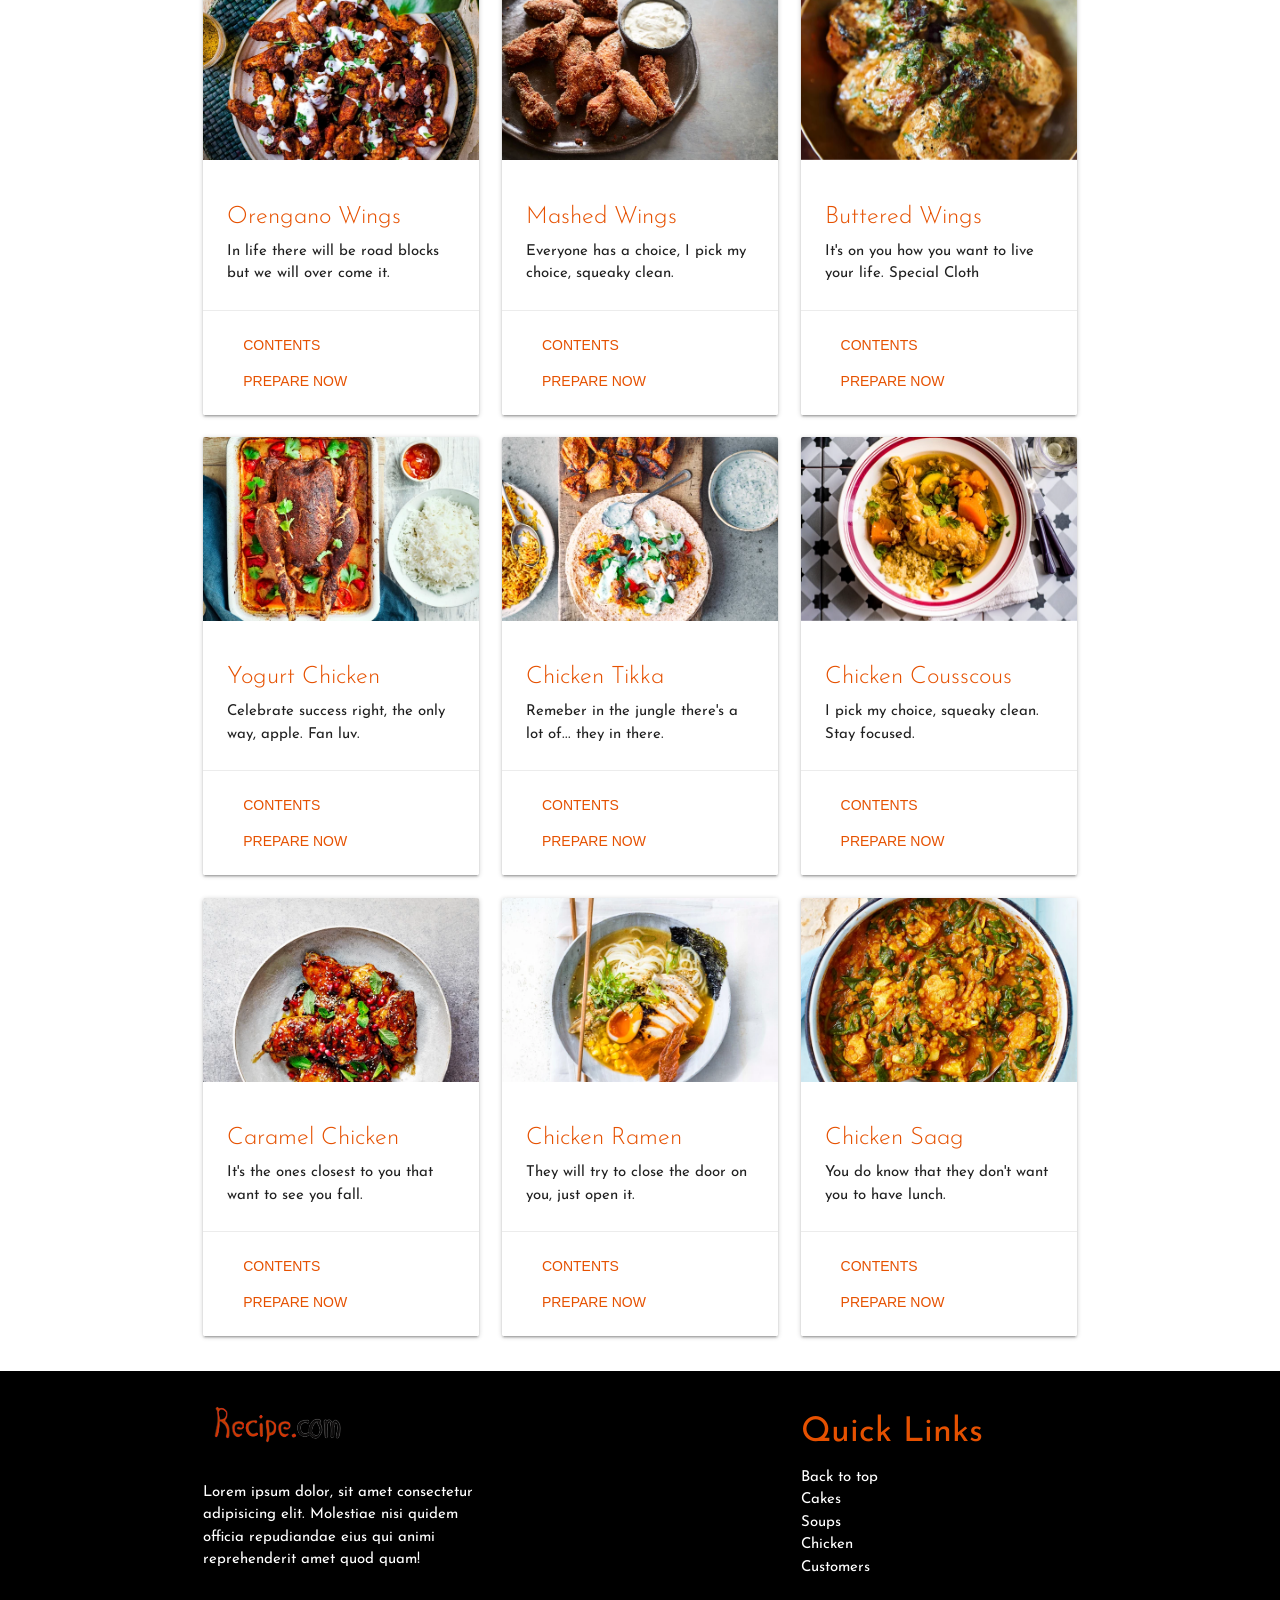
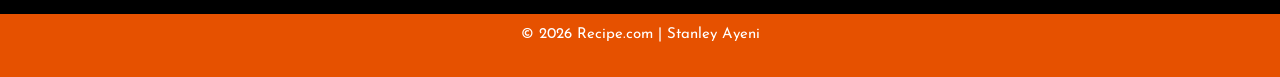
==== commit 4ffc8bfe: "Completed the suop section" ====
--- a/index.html
+++ b/index.html
@@ -50,7 +50,7 @@
                             <a class="orange-text text-darken-4 bold" href="#chicken">Chicken</a>
                         </li>
                         <li>
-                            <a class="orange-text text-darken-4 bold" href="#customers">Customers</a>
+                            <a class="orange-text text-darken-4 bold" href="#reviews">Reviews</a>
                         </li>
                     </ul>
                     
@@ -149,7 +149,7 @@
                         </div>
                     </li>
                 </ul>
-                <ul class="col s12 m4 l4 collapsible popout over-ride-padding-to-0">
+                <ul class="col s12 m4 l4 collapsible popout over-ride-padding-to-0"  id="reviews"> <!--Reviews id is placed here, so the review section can display properly when navigated to.-->
                     <li>
                         <div class="collapsible-header orange darken-4 white-text bold">
                             <i class="material-icons left">label</i>
@@ -169,7 +169,7 @@
         </section>
 
         <!-- Customers Reviews -->
-        <section class="container" id="reviews">
+        <section class="container">
             <h4 class="orange-text text-darken-4 center hide-on-small-and-down">What Our Customers Say...</h4>
             <h5 class="orange-text text-darken-4 center hide-on-med-and-up">What Our Customers Say...</h5>
             <div class="row">
@@ -328,7 +328,7 @@
         <section class="container" id="soups">
             <h1 class="orange-text text-darken-4 hide-on-small-and-down">Soups</h1>
             <h4 class="orange-text text-darken-4 hide-on-med-and-up">Soups</h4>
-            <p>When you believe, you will succeed. The first of the month is coming, we have to get money, we have no choice. It cost money to eat and they don't want you to eat. Surround yourself with angels, positive energy, beatiful people, beautiful souls, and a clean heart.</p>
+            <p>Soup is one of the world's oldest and most universal foods, said Janet Clarkson, authore of the book "Soup: A Global History." "Every culture has some kind of soup", she said. "It's got very ancient roots". Early people simmered it in everything from turtle shells to lengths of bamboo, she writes in the book, turning out metal soup pots starting in the Bronze Age.</p>
 
             <div class="row">
                 <div class="col s12 m6 l4">
@@ -338,12 +338,26 @@
                         </div>
                         <div class="card-content">
                             <h5 class="card-title orange-text text-darken-4">Lentil Soup</h5>
-                            <p>Give thanks to the most high. You smart, you loyal.</p>
-                        </div>
-                        <div class="card-action">
-                            <button class="btn-flat white orange-text orange-text text-darken-4">Contents</button>
+                            <p>Hearty, protein-packed, and perfect for a filling meal.</p>
+                        </div>
+                        <div class="card-action">
+                            <a href="#soup-ingredients-1" class="btn-flat white orange-text orange-text text-darken-4 modal-trigger">Contents</a>
                             <button class="btn-flat white orange-text text-darken-4">Cook Now</button>
                         </div>
+
+                        <!-- Correspondind ingredient modal -->
+                        <div class="modal" id="soup-ingredients-1">
+                            <div class="modal-content">
+                                <h4 class="orange-text text-darken-4">Ingredients</h4>
+                                <ul>
+                                    <li>Red Lentils</li>
+                                    <li>Carrots</li>
+                                    <li>Garlic</li>
+                                    <li>Tomatoes</li>
+                                    <li>Onions</li>
+                                </ul>
+                            </div>
+                        </div>
                     </div>
                 </div>
                 <div class="col s12 m6 l4">
@@ -353,12 +367,26 @@
                         </div>
                         <div class="card-content">
                             <h5 class="card-title orange-text text-darken-4">Olive Soup</h5>
-                            <p>I'm never giving up, I'm just getting started. You know it.</p>
-                        </div>
-                        <div class="card-action">
-                            <button class="btn-flat white orange-text orange-text text-darken-4">Contents</button>
+                            <p>A Mediterranean-inspired soup with bold, briny flavors.</p>
+                        </div>
+                        <div class="card-action">
+                            <a href="#soup-ingredients-2" class="btn-flat white orange-text orange-text text-darken-4 modal-trigger">Contents</a>
                             <button class="btn-flat white orange-text text-darken-4">Cook Now</button>
                         </div>
+
+                        <!-- Correspondind ingredient modal -->
+                        <div class="modal" id="soup-ingredients-2">
+                            <div class="modal-content">
+                                <h4 class="orange-text text-darken-4">Ingredients</h4>
+                                <ul>
+                                    <li>Green Olives</li>
+                                    <li>Garlic</li>
+                                    <li>Tomatoes</li>
+                                    <li>Olive oil</li>
+                                    <li>Butter</li>
+                                </ul>
+                            </div>
+                        </div>
                     </div>
                 </div>
                 <div class="col s12 m6 l4">
@@ -368,103 +396,31 @@
                         </div>
                         <div class="card-content">
                             <h5 class="card-title orange-text text-darken-4">Miso Soup</h5>
-                            <p>It took me twenty five years to get these plants, trust me..</p>
-                        </div>
-                        <div class="card-action">
-                            <button class="btn-flat white orange-text orange-text text-darken-4">Contents</button>
+                            <p>A light Japanese classic with savory umami richness.</p>
+                        </div>
+                        <div class="card-action">
+                            <a href="#soup-ingredients-3" class="btn-flat white orange-text orange-text text-darken-4 modal-trigger">Contents</a>
                             <button class="btn-flat white orange-text text-darken-4">Cook Now</button>
                         </div>
-                    </div>
-                </div>
-                <div class="col s12 m6 l4">
-                    <div class="card hoverable">
-                        <div class="card-image">
-                            <img src="images/chilli_soup.webp" alt="" class="responsive-img materialboxed">
-                        </div>
-                        <div class="card-content">
-                            <h5 class="card-title orange-text text-darken-4">Chilli Soup</h5>
-                            <p>Eliptical talk. Life is what you make it, so let's make it.</p>
-                        </div>
-                        <div class="card-action">
-                            <button class="btn-flat white orange-text orange-text text-darken-4">Contents</button>
-                            <button class="btn-flat white orange-text text-darken-4">Cook Now</button>
-                        </div>
-                    </div>
-                </div>
-                <div class="col s12 m6 l4">
-                    <div class="card hoverable">
-                        <div class="card-image">
-                            <img src="images/pumpkin_soup.webp" alt="" class="responsive-img materialboxed materialboxed">
-                        </div>
-                        <div class="card-content">
-                            <h5 class="card-title orange-text text-darken-4">Pumpkin Soup</h5>
-                            <p>To be successful, you've got to work hard to make history.</p>
-                        </div>
-                        <div class="card-action">
-                            <button class="btn-flat white orange-text orange-text text-darken-4">Contents</button>
-                            <button class="btn-flat white orange-text text-darken-4">Cook Now</button>
-                        </div>
-                    </div>
-                </div>
-                <div class="col s12 m6 l4">
-                    <div class="card hoverable">
-                        <div class="card-image">
-                            <img src="images/winter_soup.jpg" alt="" class="responsive-img materialboxed materialboxed">
-                        </div>
-                        <div class="card-content">
-                            <h5 class="card-title orange-text text-darken-4">Winter Soup</h5>
-                            <p>It's important to use cocoa butter. It's the key to success.</p>
-                        </div>
-                        <div class="card-action">
-                            <button class="btn-flat white orange-text orange-text text-darken-4">Contents</button>
-                            <button class="btn-flat white orange-text text-darken-4">Cook Now</button>
-                        </div>
-                    </div>
-                </div>
-                <div class="col s12 m6 l4">
-                    <div class="card hoverable">
-                        <div class="card-image">
-                            <img src="images/tom_soup.webp" alt="" class="responsive-img materialboxed materialboxed">
-                        </div>
-                        <div class="card-content">
-                            <h5 class="card-title orange-text text-darken-4"> Tom Soup</h5>
-                            <p>GOwn a swimming pool? Don't use chlorine. use salt water.</p>
-                        </div>
-                        <div class="card-action">
-                            <button class="btn-flat white orange-text orange-text text-darken-4">Contents</button>
-                            <button class="btn-flat white orange-text text-darken-4">Cook Now</button>
-                        </div>
-                    </div>
-                </div>
-                <div class="col s12 m6 l4">
-                    <div class="card hoverable">
-                        <div class="card-image">
-                            <img src="images/morroco_soup.webp" alt="" class="responsive-img materialboxed materialboxed">
-                        </div>
-                        <div class="card-content">
-                            <h5 class="card-title orange-text text-darken-4">Morrocan Soup</h5>
-                            <p>If you have trash in your life, take it out, throw it away.</p>
-                        </div>
-                        <div class="card-action">
-                            <button class="btn-flat white orange-text orange-text text-darken-4">Contents</button>
-                            <button class="btn-flat white orange-text text-darken-4">Cook Now</button>
-                        </div>
-                    </div>
-                </div>
-                <div class="col s12 m6 l4">
-                    <div class="card hoverable">
-                        <div class="card-image">
-                            <img src="images/mexican_soup.webp" alt="" class="responsive-img materialboxed materialboxed">
-                        </div>
-                        <div class="card-content">
-                            <h5 class="card-title orange-text text-darken-4">Mexican Soup</h5>
-                            <p>The key to success is to keep your head above the water.</p>
-                        </div>
-                        <div class="card-action">
-                            <button class="btn-flat white orange-text orange-text text-darken-4">Contents</button>
-                            <button class="btn-flat white orange-text text-darken-4">Cook Now</button>
-                        </div>
-                    </div>
+
+                        <!-- Correspondind ingredient modal -->
+                        <div class="modal" id="soup-ingredients-3">
+                            <div class="modal-content">
+                                <h4 class="orange-text text-darken-4">Ingredients</h4>
+                                <ul>
+                                    <li>Miso Paste</li>
+                                    <li>Dashi stock</li>
+                                    <li>Tofu</li>
+                                    <li>Seaweed (wakame)</li>
+                                    <li>Spring Onion</li>
+                                </ul>
+                            </div>
+                        </div>
+                    </div>
+                </div>
+
+                <div class="col s12 center-align">
+                    <a href="all-recipes-soups.html" class="btn-large orange darken-4 white-text center">SEE ALL RECIPES</a>
                 </div>
             </div>
         </section>
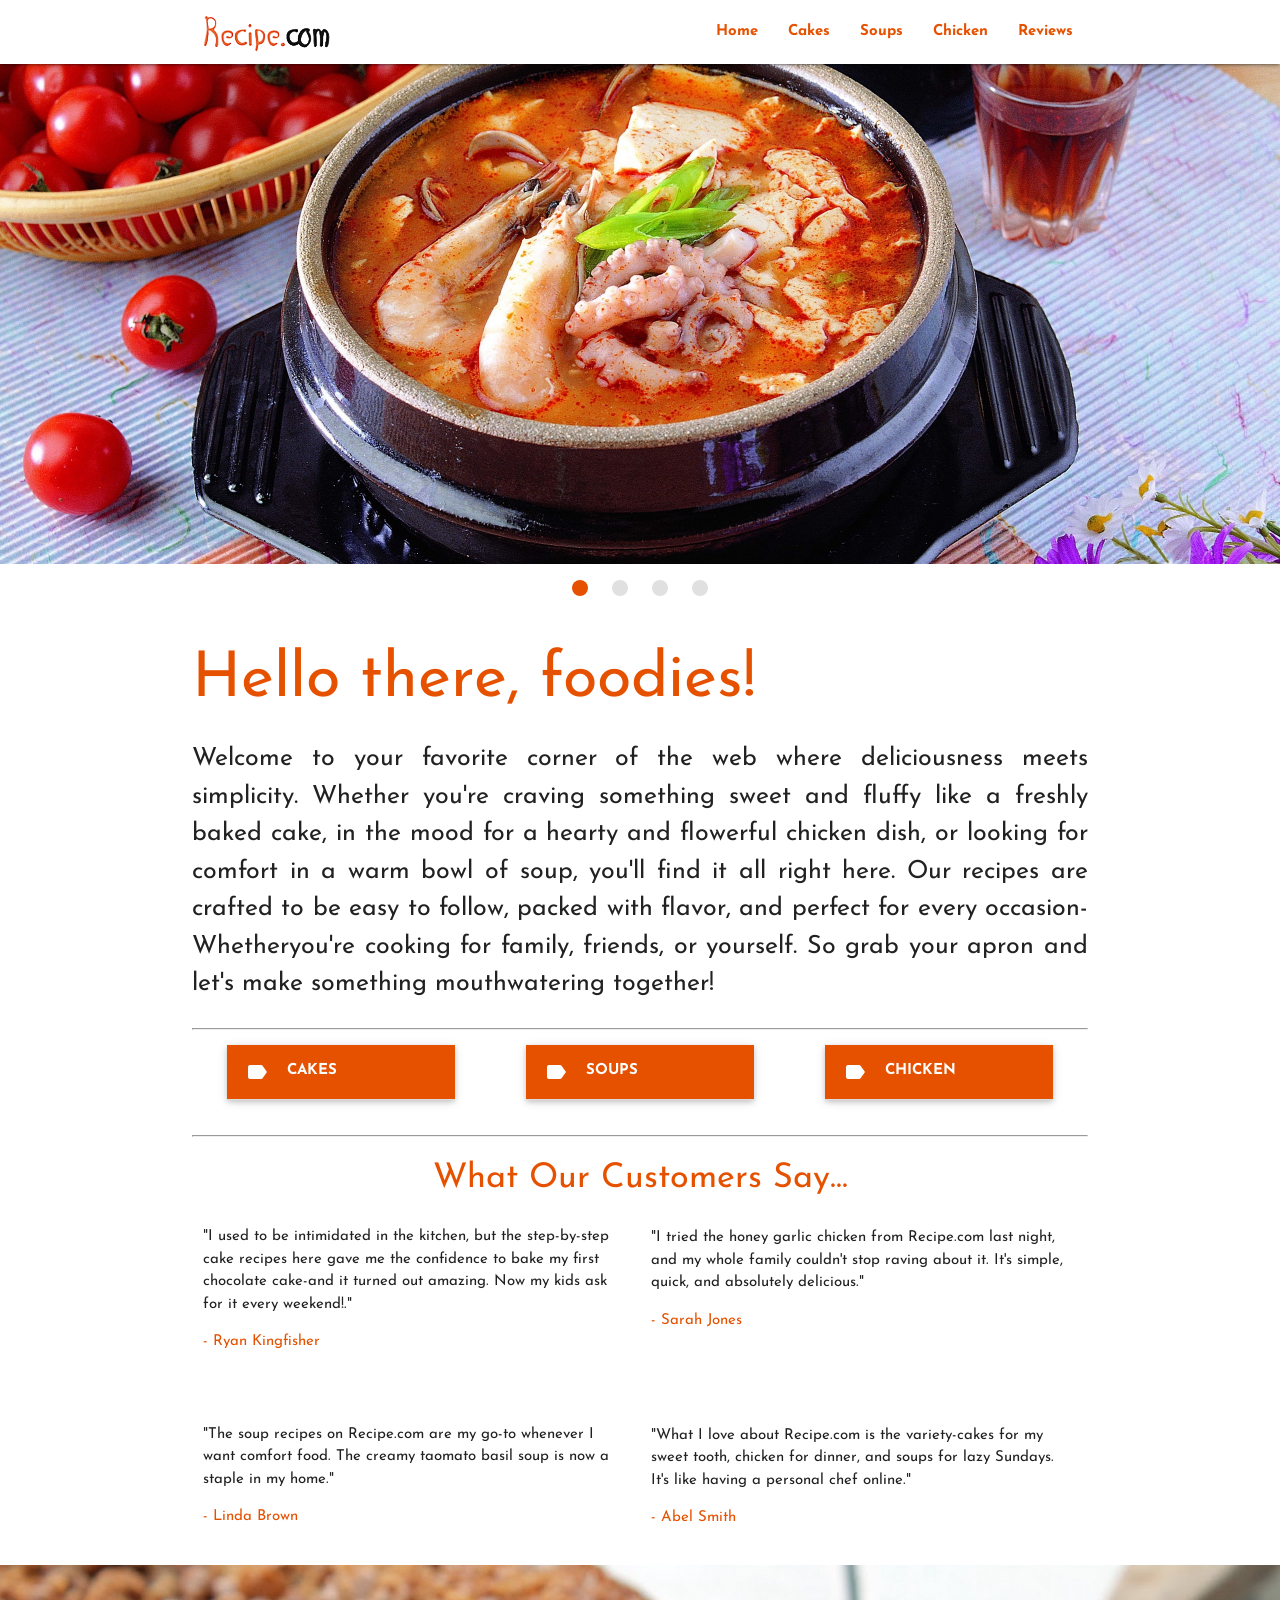
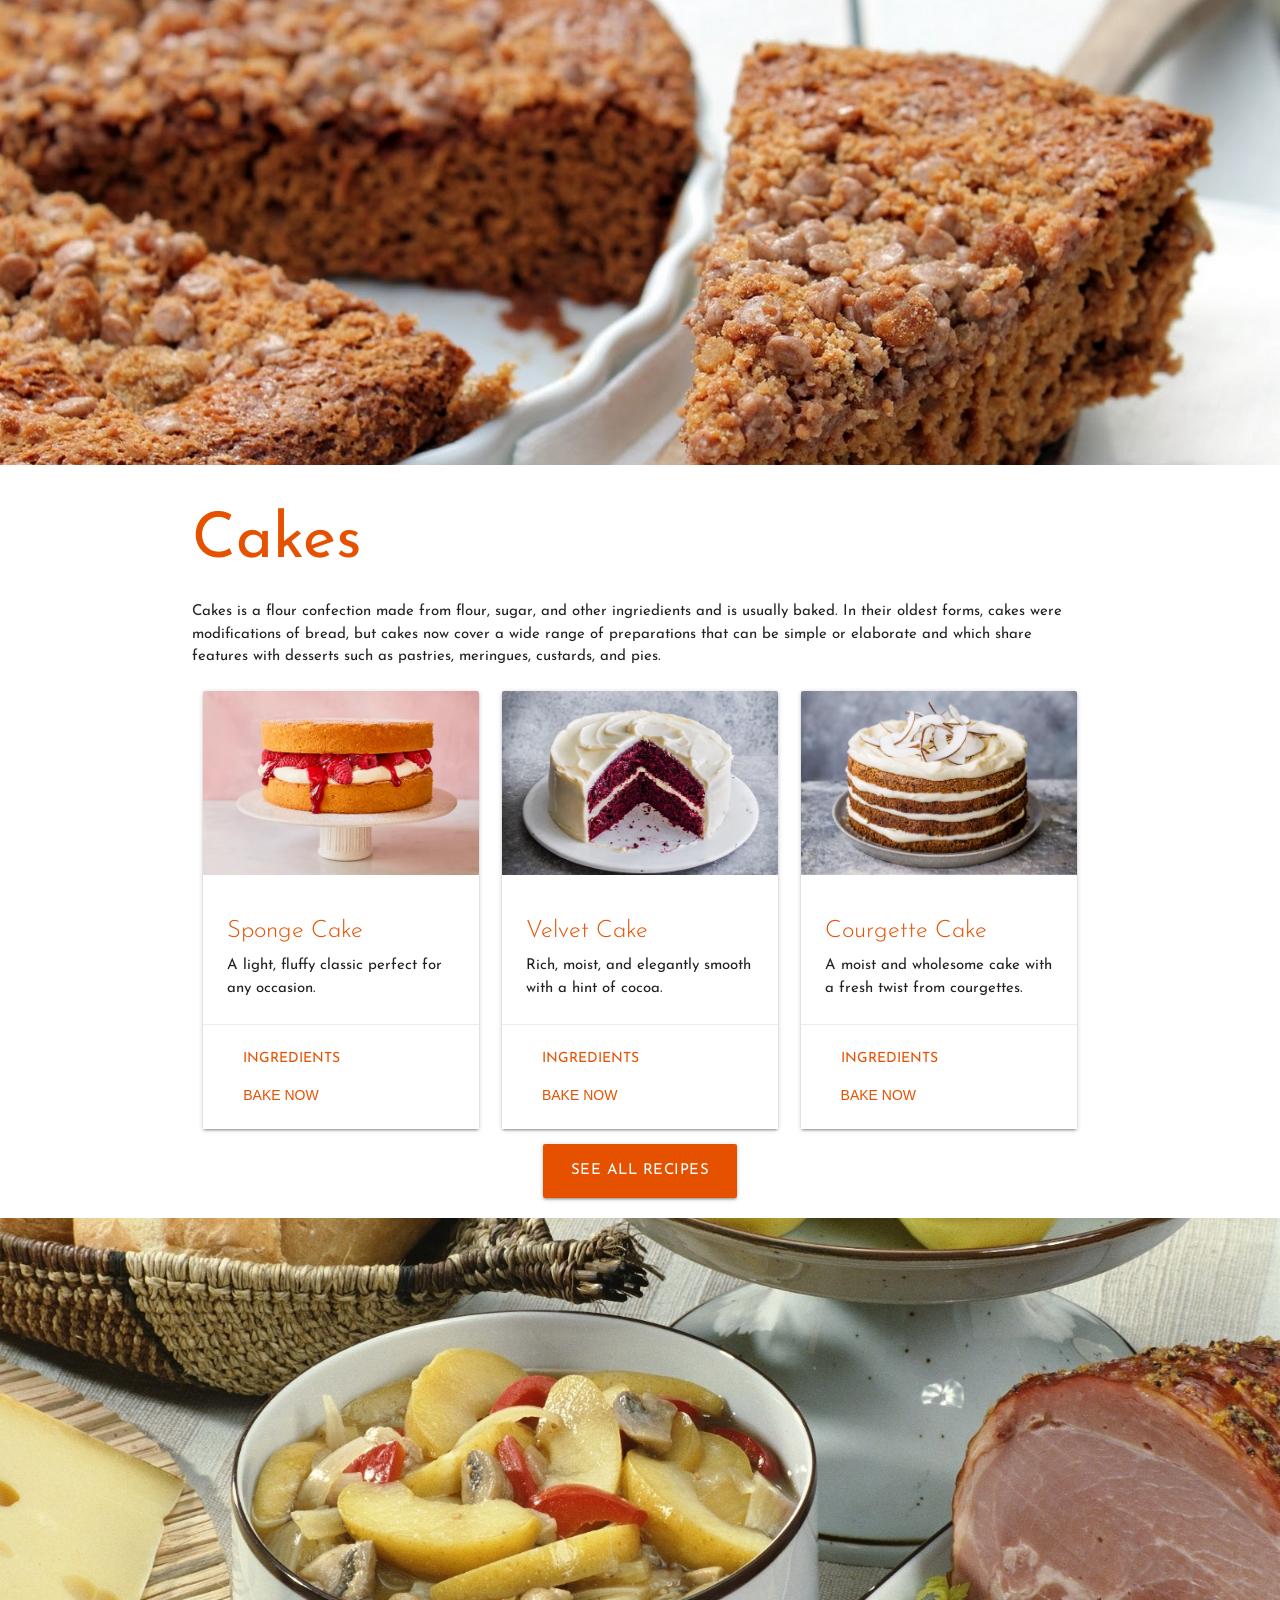
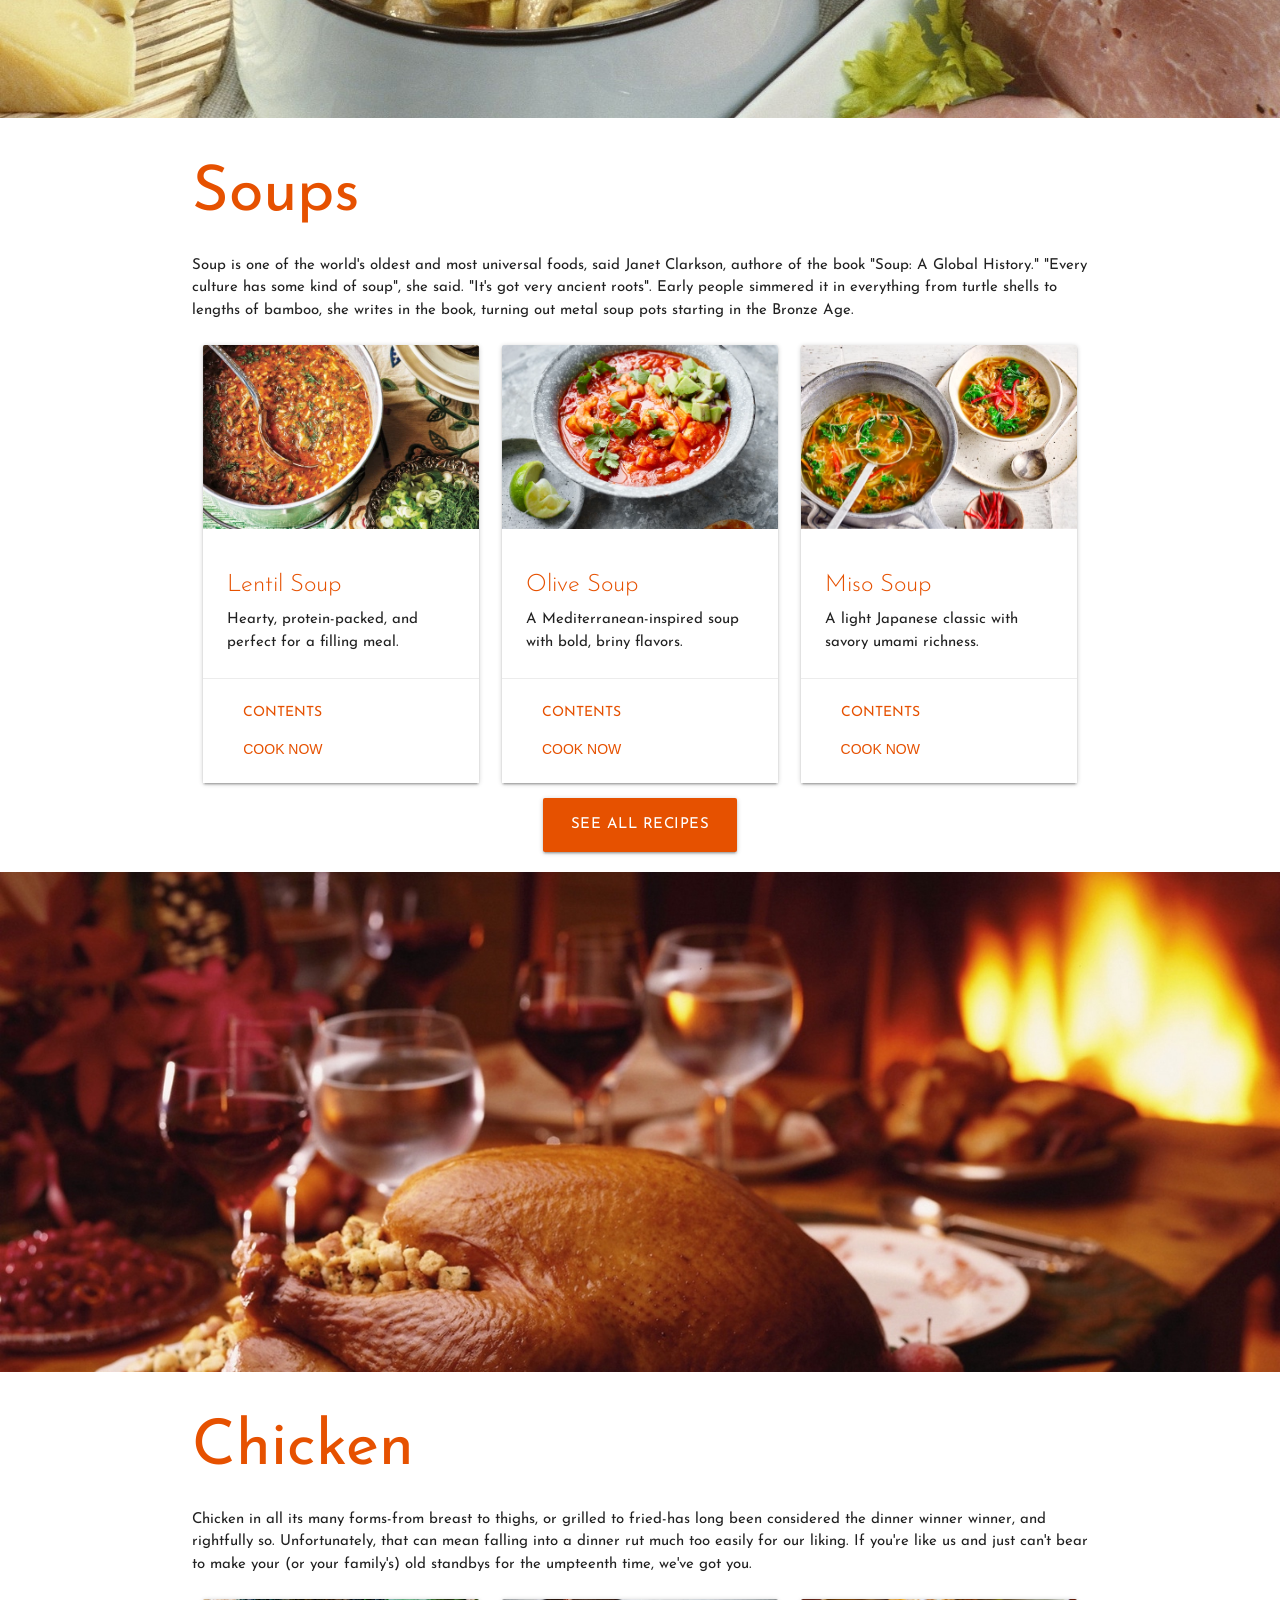
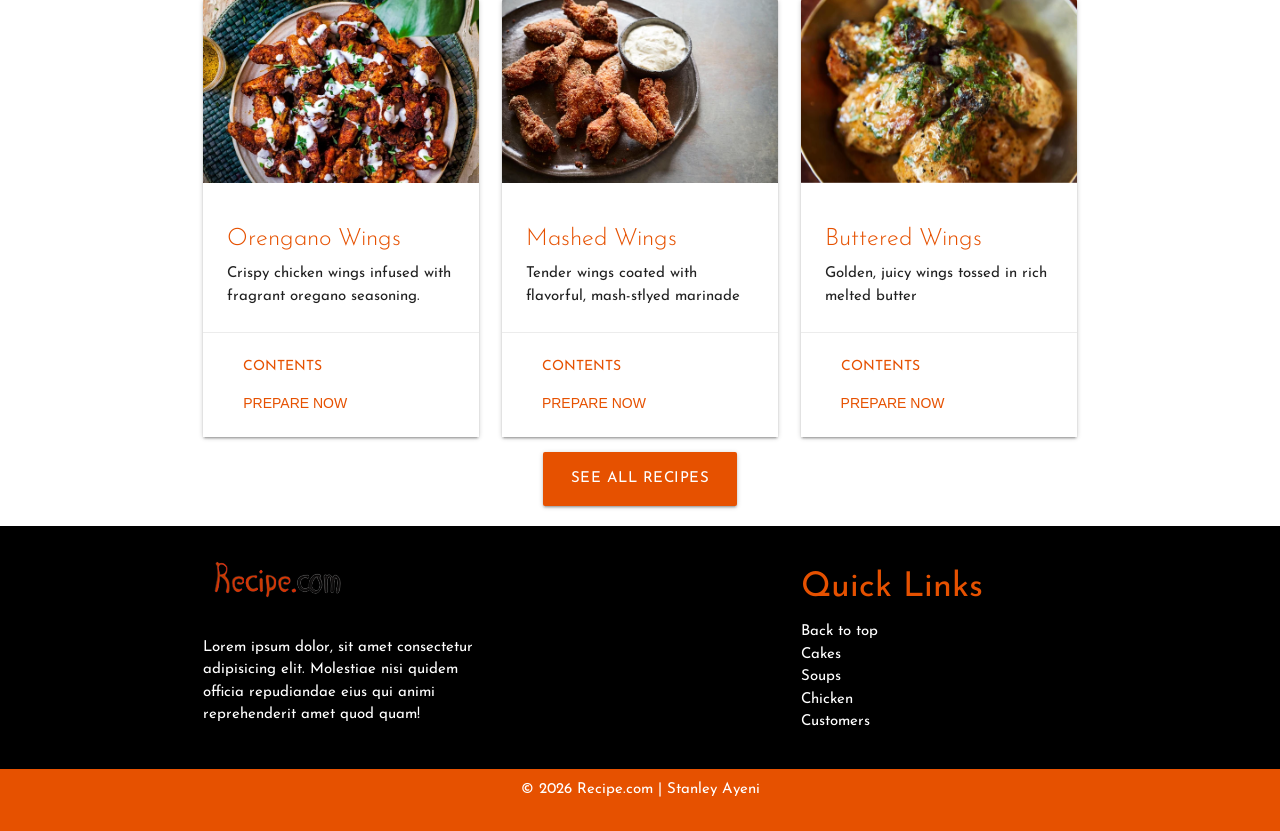
==== commit efaf3a87: "Completed chicken section update." ====
--- a/index.html
+++ b/index.html
@@ -230,7 +230,7 @@
                         </div>
                         <div class="card-content">
                             <h5 class="card-title orange-text text-darken-4">Sponge Cake</h5>
-                            <p>Give thanks to the most high. The weather is amazing.</p>
+                            <p>A light, fluffy classic perfect for any occasion.</p>
                         </div>
                         <div class="card-action">
                             <a href="#cake-ingredients-1" class="btn-flat white orange-text orange-text text-darken-4 modal-trigger">Ingredients</a>
@@ -258,7 +258,7 @@
                         </div>
                         <div class="card-content">
                             <h5 class="card-title orange-text text-darken-4">Velvet Cake</h5>
-                            <p>Walk with me through the path way of more success.</p>
+                            <p>Rich, moist, and elegantly smooth with a hint of cocoa.</p>
                         </div>
                         <div class="card-action">
                             <a href="#cake-ingredients-2" class="btn-flat white orange-text orange-text text-darken-4 modal-trigger">Ingredients</a>
@@ -286,7 +286,7 @@
                         </div>
                         <div class="card-content">
                             <h5 class="card-title orange-text text-darken-4">Courgette Cake</h5>
-                            <p>They will try to close the door on you, just open it. Lion!</p>
+                            <p>A moist and wholesome cake with a fresh twist from courgettes.</p>
                         </div>
                         <div class="card-action">
                             <a href="#cake-ingredients-3" class="btn-flat white orange-text orange-text text-darken-4 modal-trigger">Ingredients</a>
@@ -439,7 +439,7 @@
         <section class="container" id="chicken">
             <h1 class="orange-text text-darken-4 hide-on-small-and-down">Chicken</h1>
             <h4 class="orange-text text-darken-4 hide-on-med-and-up">Chicken</h4>
-            <p>The key to more success is to have a lot of pillows. We the best. The ladies always say Stanley you smell good, I use Cool Breeze, Cocoa butter is the key. I'm giving you cloth talk, cloth. Special cloth alert, cut from a special cloth.</p>
+            <p>Chicken in all its many forms-from breast to thighs, or grilled to fried-has long been considered the dinner winner winner, and rightfully so. Unfortunately, that can mean falling into a dinner rut much too easily for our liking. If you're like us and just can't bear to make your (or your family's) old standbys for the umpteenth time, we've got you.</p>
 
             <div class="row">
                 <div class="col s12 m6 l4">
@@ -449,12 +449,26 @@
                         </div>
                         <div class="card-content">
                             <h5 class="card-title orange-text text-darken-4">Orengano Wings</h5>
-                            <p>In life there will be road blocks but we will over come it.</p>
-                        </div>
-                        <div class="card-action">
-                            <button class="btn-flat white orange-text orange-text text-darken-4">Contents</button>
+                            <p>Crispy chicken wings infused with fragrant oregano seasoning.</p>
+                        </div>
+                        <div class="card-action">
+                            <a href="#chicken-ingredients-1" class="btn-flat white orange-text orange-text text-darken-4 modal-trigger">Contents</a>
                             <button class="btn-flat white orange-text text-darken-4">Prepare Now</button>
                         </div>
+
+                        <!-- Correspondind ingredient modal -->
+                        <div class="modal" id="chicken-ingredients-1">
+                            <div class="modal-content">
+                                <h4 class="orange-text text-darken-4">Ingredients</h4>
+                                <ul>
+                                    <li>Chicken Wings</li>
+                                    <li>Oregano</li>
+                                    <li>Olive Oil</li>
+                                    <li>Galic</li>
+                                    <li>Lemon Juice</li>
+                                </ul>
+                            </div>
+                        </div>
                     </div>
                 </div>
                 <div class="col s12 m6 l4">
@@ -464,12 +478,26 @@
                         </div>
                         <div class="card-content">
                             <h5 class="card-title orange-text text-darken-4">Mashed Wings</h5>
-                            <p>Everyone has a choice, I pick my choice, squeaky clean.</p>
-                        </div>
-                        <div class="card-action">
-                            <button class="btn-flat white orange-text orange-text text-darken-4">Contents</button>
+                            <p>Tender wings coated with flavorful, mash-stlyed marinade</p>
+                        </div>
+                        <div class="card-action">
+                            <a href="#chicken-ingredients-2" class="btn-flat white orange-text orange-text text-darken-4 modal-trigger">Contents</a>
                             <button class="btn-flat white orange-text text-darken-4">Prepare Now</button>
                         </div>
+
+                        <!-- Correspondind ingredient modal -->
+                        <div class="modal" id="chicken-ingredients-2">
+                            <div class="modal-content">
+                                <h4 class="orange-text text-darken-4">Ingredients</h4>
+                                <ul>
+                                    <li>Chicken Wings</li>
+                                    <li>Galic</li>
+                                    <li>Ginger</li>
+                                    <li>Say Sauce</li>
+                                    <li>Butter</li>
+                                </ul>
+                            </div>
+                        </div>
                     </div>
                 </div>
                 <div class="col s12 m6 l4">
@@ -479,103 +507,31 @@
                         </div>
                         <div class="card-content">
                             <h5 class="card-title orange-text text-darken-4">Buttered Wings</h5>
-                            <p>It's on you how you want to live your life. Special Cloth</p>
-                        </div>
-                        <div class="card-action">
-                            <button class="btn-flat white orange-text orange-text text-darken-4">Contents</button>
+                            <p>Golden, juicy wings tossed in rich melted butter</p>
+                        </div>
+                        <div class="card-action">
+                            <a href="#chicken-ingredients-3" class="btn-flat white orange-text orange-text text-darken-4 modal-trigger">Contents</a>
                             <button class="btn-flat white orange-text text-darken-4">Prepare Now</button>
                         </div>
-                    </div>
-                </div>
-                <div class="col s12 m6 l4">
-                    <div class="card hoverable">
-                        <div class="card-image">
-                            <img src="images/chicken_8.webp" alt="" class="responsive-img materialboxed">
-                        </div>
-                        <div class="card-content">
-                            <h5 class="card-title orange-text text-darken-4">Yogurt Chicken</h5>
-                            <p>Celebrate success right, the only way, apple. Fan luv.</p>
-                        </div>
-                        <div class="card-action">
-                            <button class="btn-flat white orange-text orange-text text-darken-4">Contents</button>
-                            <button class="btn-flat white orange-text text-darken-4">Prepare Now</button>
-                        </div>
-                    </div>
-                </div>
-                <div class="col s12 m6 l4">
-                    <div class="card hoverable">
-                        <div class="card-image">
-                            <img src="images/chicken_10.webp" alt="" class="responsive-img materialboxed">
-                        </div>
-                        <div class="card-content">
-                            <h5 class="card-title orange-text text-darken-4">Chicken Tikka</h5>
-                            <p>Remeber in the jungle there's a lot of... they in there.</p>
-                        </div>
-                        <div class="card-action">
-                            <button class="btn-flat white orange-text orange-text text-darken-4">Contents</button>
-                            <button class="btn-flat white orange-text text-darken-4">Prepare Now</button>
-                        </div>
-                    </div>
-                </div>
-                <div class="col s12 m6 l4">
-                    <div class="card hoverable">
-                        <div class="card-image">
-                            <img src="images/chicken_2.webp" alt="" class="responsive-img materialboxed">
-                        </div>
-                        <div class="card-content">
-                            <h5 class="card-title orange-text text-darken-4">Chicken Cousscous</h5>
-                            <p>I pick my choice, squeaky clean. Stay focused.</p>
-                        </div>
-                        <div class="card-action">
-                            <button class="btn-flat white orange-text orange-text text-darken-4">Contents</button>
-                            <button class="btn-flat white orange-text text-darken-4">Prepare Now</button>
-                        </div>
-                    </div>
-                </div>
-                <div class="col s12 m6 l4">
-                    <div class="card hoverable">
-                        <div class="card-image">
-                            <img src="images/caramel.webp" alt="" class="responsive-img materialboxed">
-                        </div>
-                        <div class="card-content">
-                            <h5 class="card-title orange-text text-darken-4">Caramel Chicken</h5>
-                            <p>It's the ones closest to you that want to see you fall.</p>
-                        </div>
-                        <div class="card-action">
-                            <button class="btn-flat white orange-text orange-text text-darken-4">Contents</button>
-                            <button class="btn-flat white orange-text text-darken-4">Prepare Now</button>
-                        </div>
-                    </div>
-                </div>
-                <div class="col s12 m6 l4">
-                    <div class="card hoverable">
-                        <div class="card-image">
-                            <img src="images/ramen.webp" alt="" class="responsive-img materialboxed">
-                        </div>
-                        <div class="card-content">
-                            <h5 class="card-title orange-text text-darken-4">Chicken Ramen</h5>
-                            <p>They will try to close the door on you, just open it.</p>
-                        </div>
-                        <div class="card-action">
-                            <button class="btn-flat white orange-text orange-text text-darken-4">Contents</button>
-                            <button class="btn-flat white orange-text text-darken-4">Prepare Now</button>
-                        </div>
-                    </div>
-                </div>
-                <div class="col s12 m6 l4">
-                    <div class="card hoverable">
-                        <div class="card-image">
-                            <img src="images/saag.webp" alt="" class="responsive-img materialboxed">
-                        </div>
-                        <div class="card-content">
-                            <h5 class="card-title orange-text text-darken-4">Chicken Saag</h5>
-                            <p>You do know that they don't want you to have lunch.</p>
-                        </div>
-                        <div class="card-action">
-                            <button class="btn-flat white orange-text orange-text text-darken-4">Contents</button>
-                            <button class="btn-flat white orange-text text-darken-4">Prepare Now</button>
-                        </div>
-                    </div>
+
+                        <!-- Correspondind ingredient modal -->
+                        <div class="modal" id="chicken-ingredients-3">
+                            <div class="modal-content">
+                                <h4 class="orange-text text-darken-4">Ingredients</h4>
+                                <ul>
+                                    <li>Chicken Wings</li>
+                                    <li>Butter</li>
+                                    <li>Galic</li>
+                                    <li>Black Pepper</li>
+                                    <li>Salt</li>
+                                </ul>
+                            </div>
+                        </div>
+                    </div>
+                </div>
+
+                <div class="col s12 center-align">
+                    <a href="all-recipes-chicken.html" class="btn-large orange darken-4 white-text center">SEE ALL RECIPES</a>
                 </div>
             </div>
         </section>
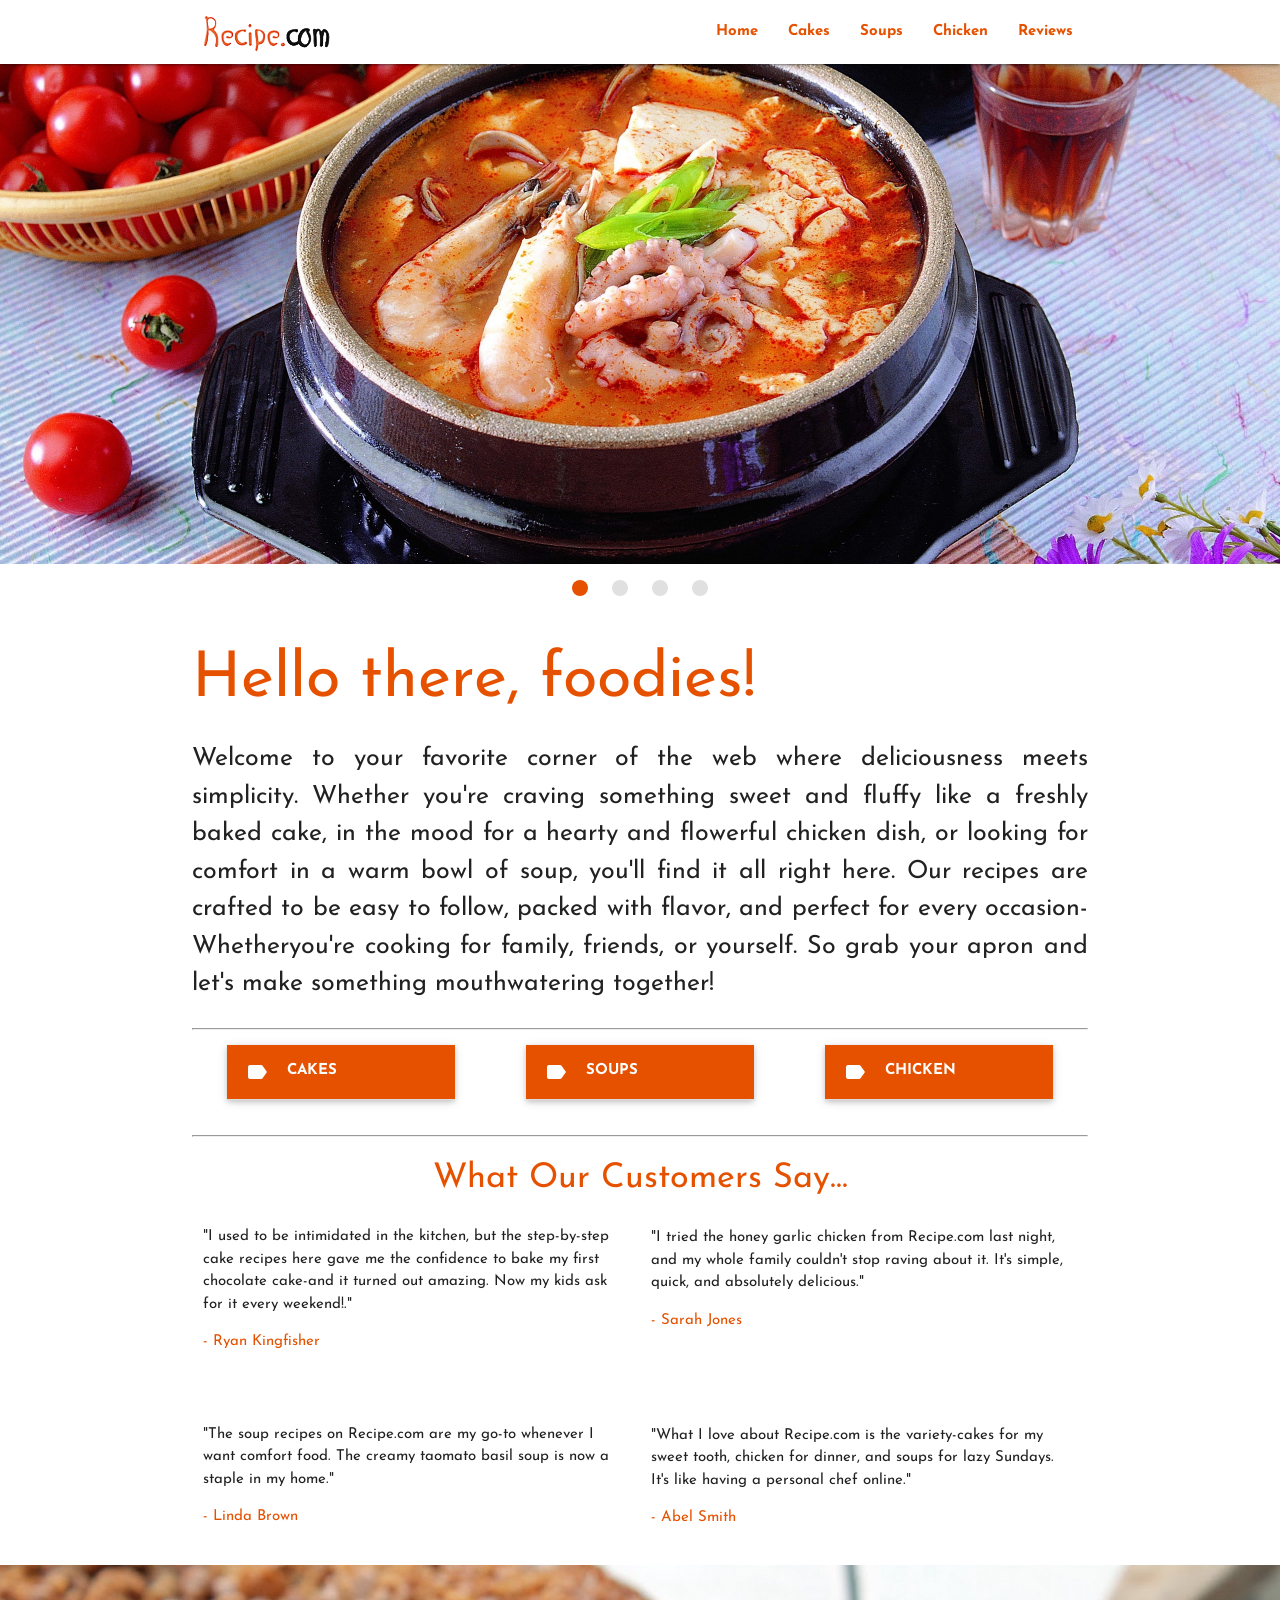
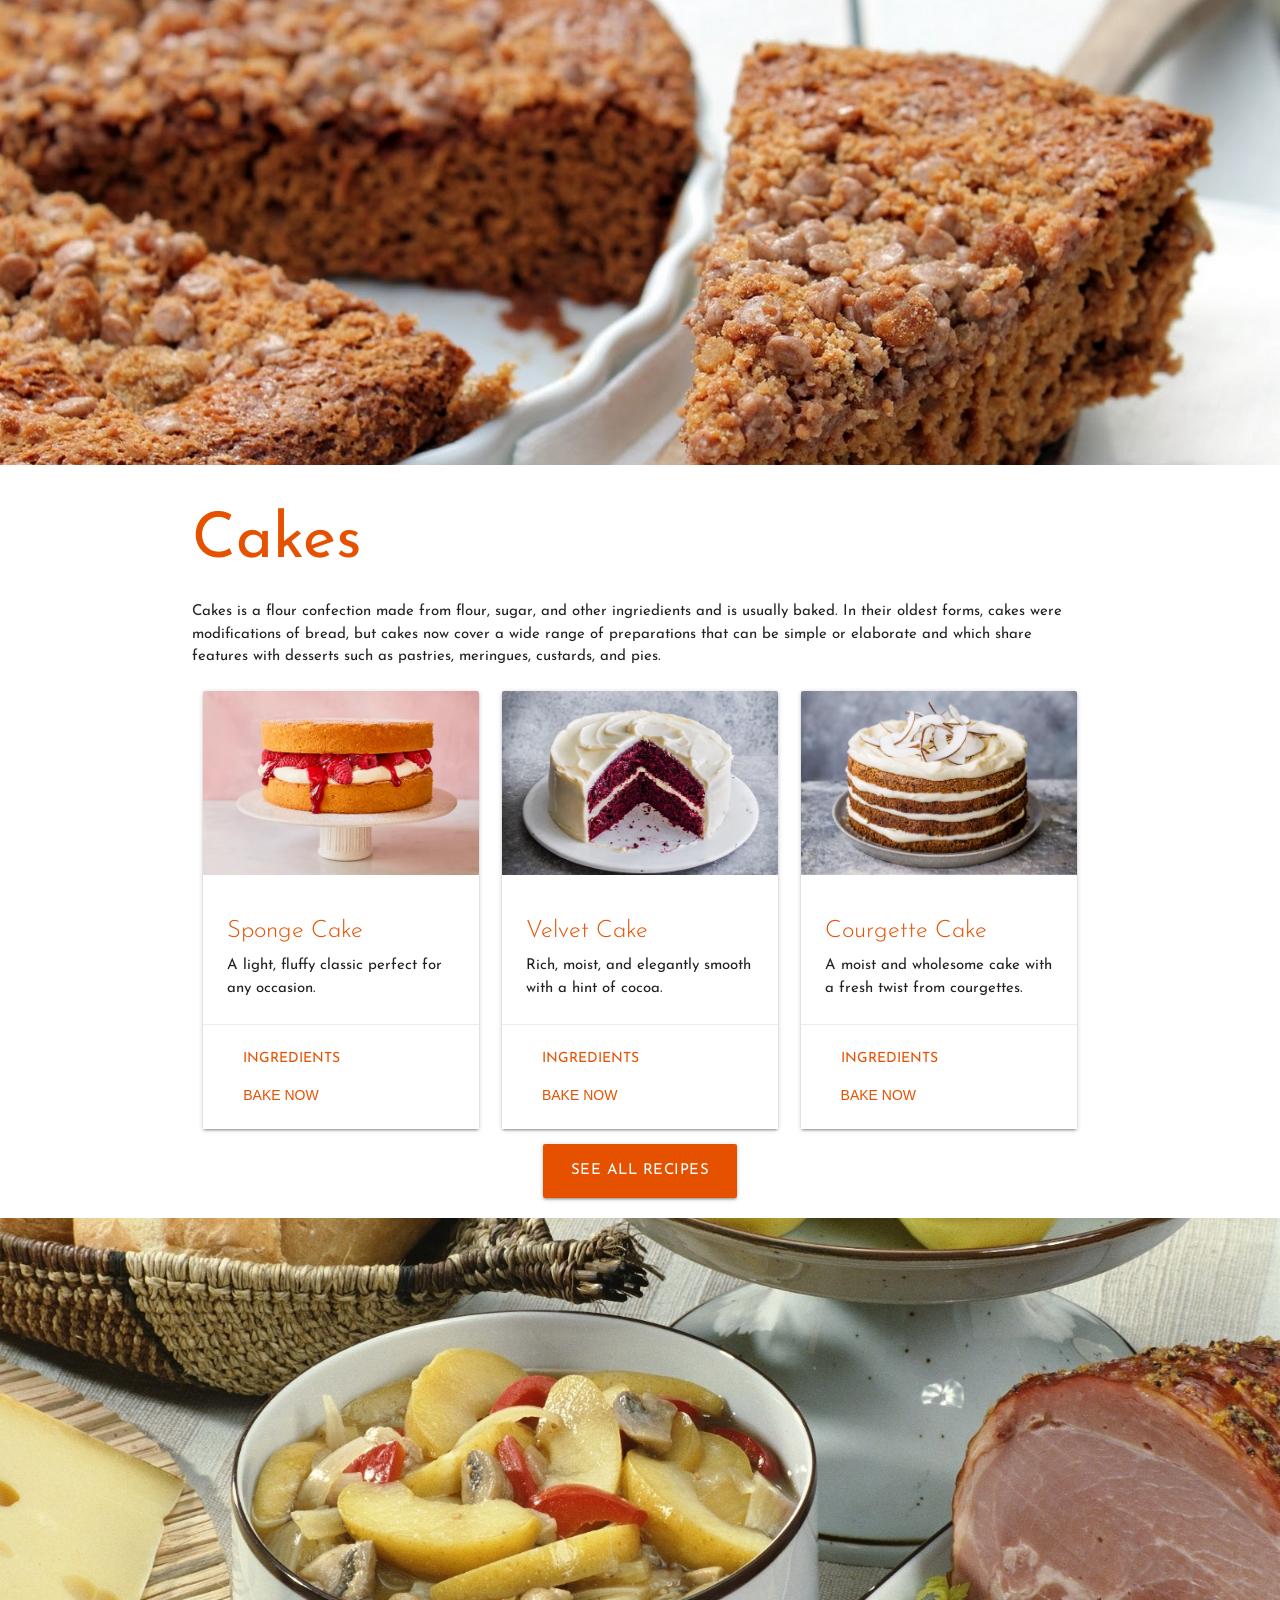
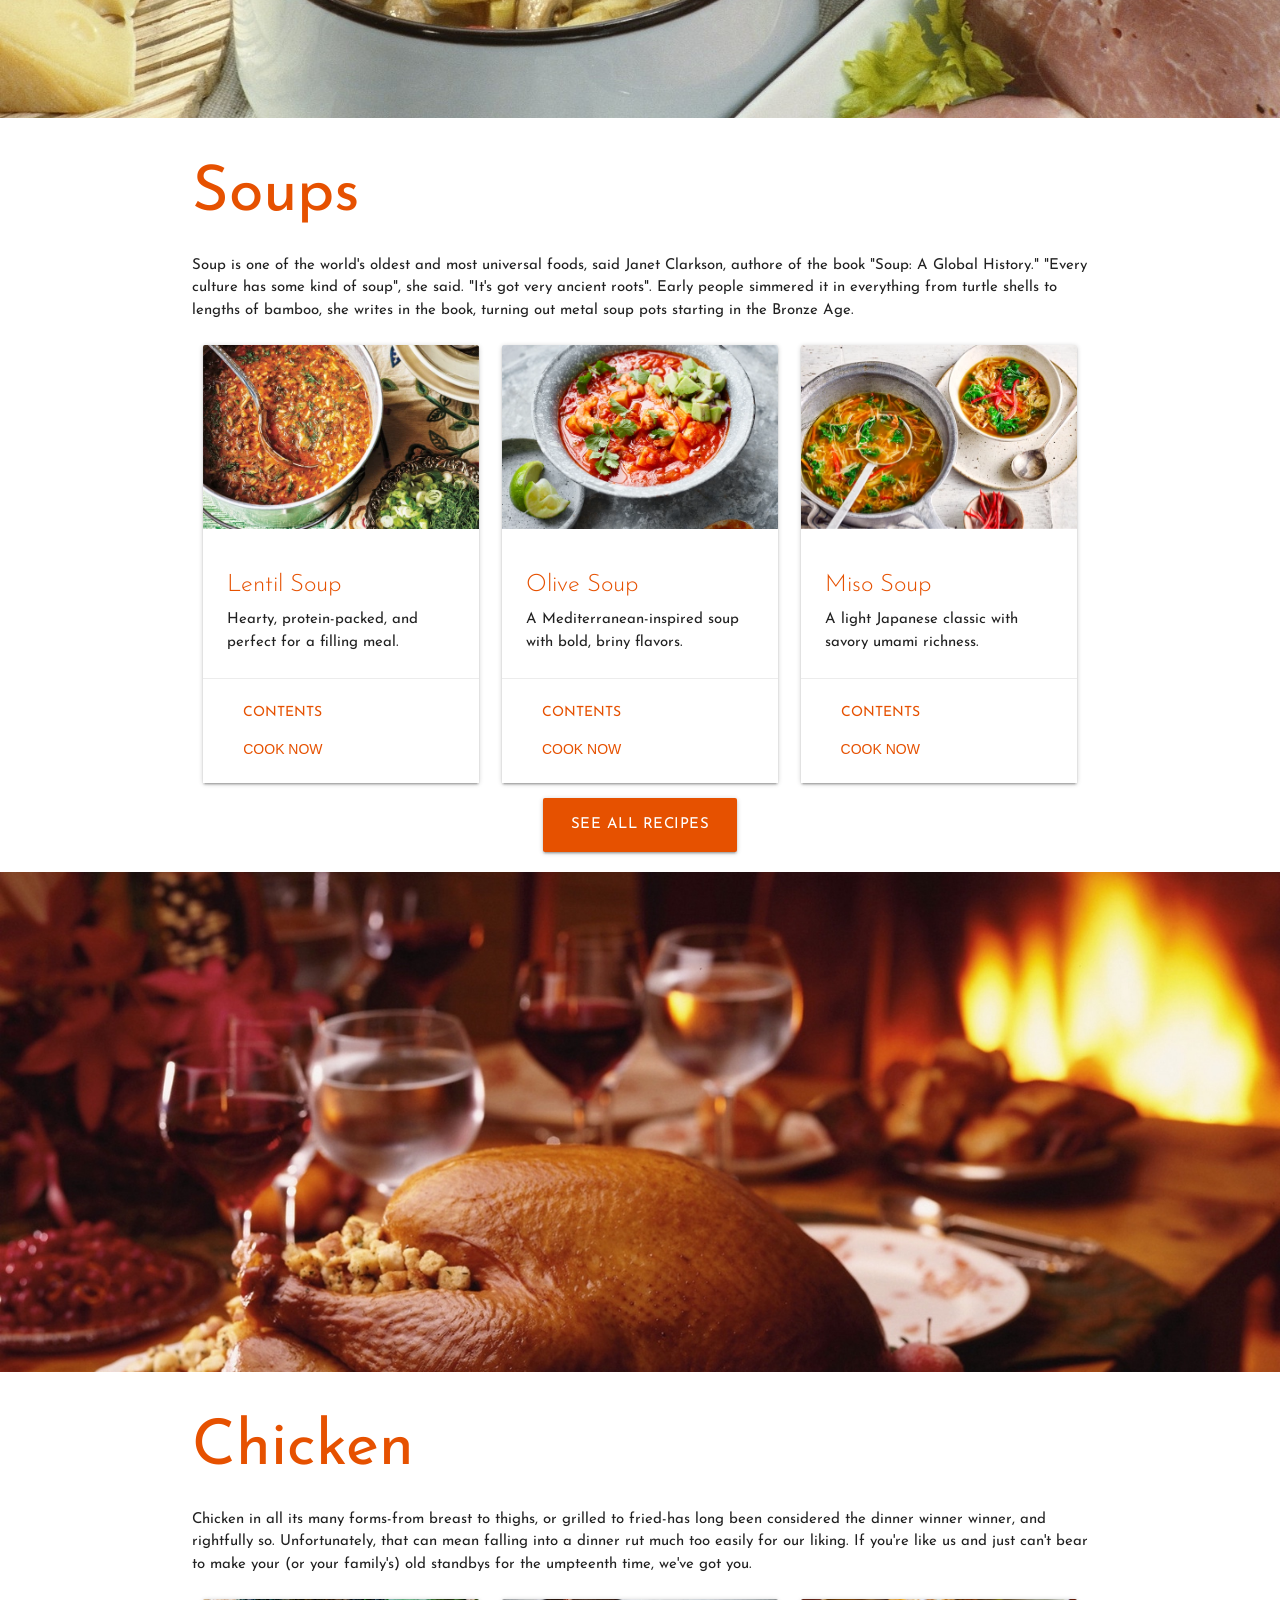
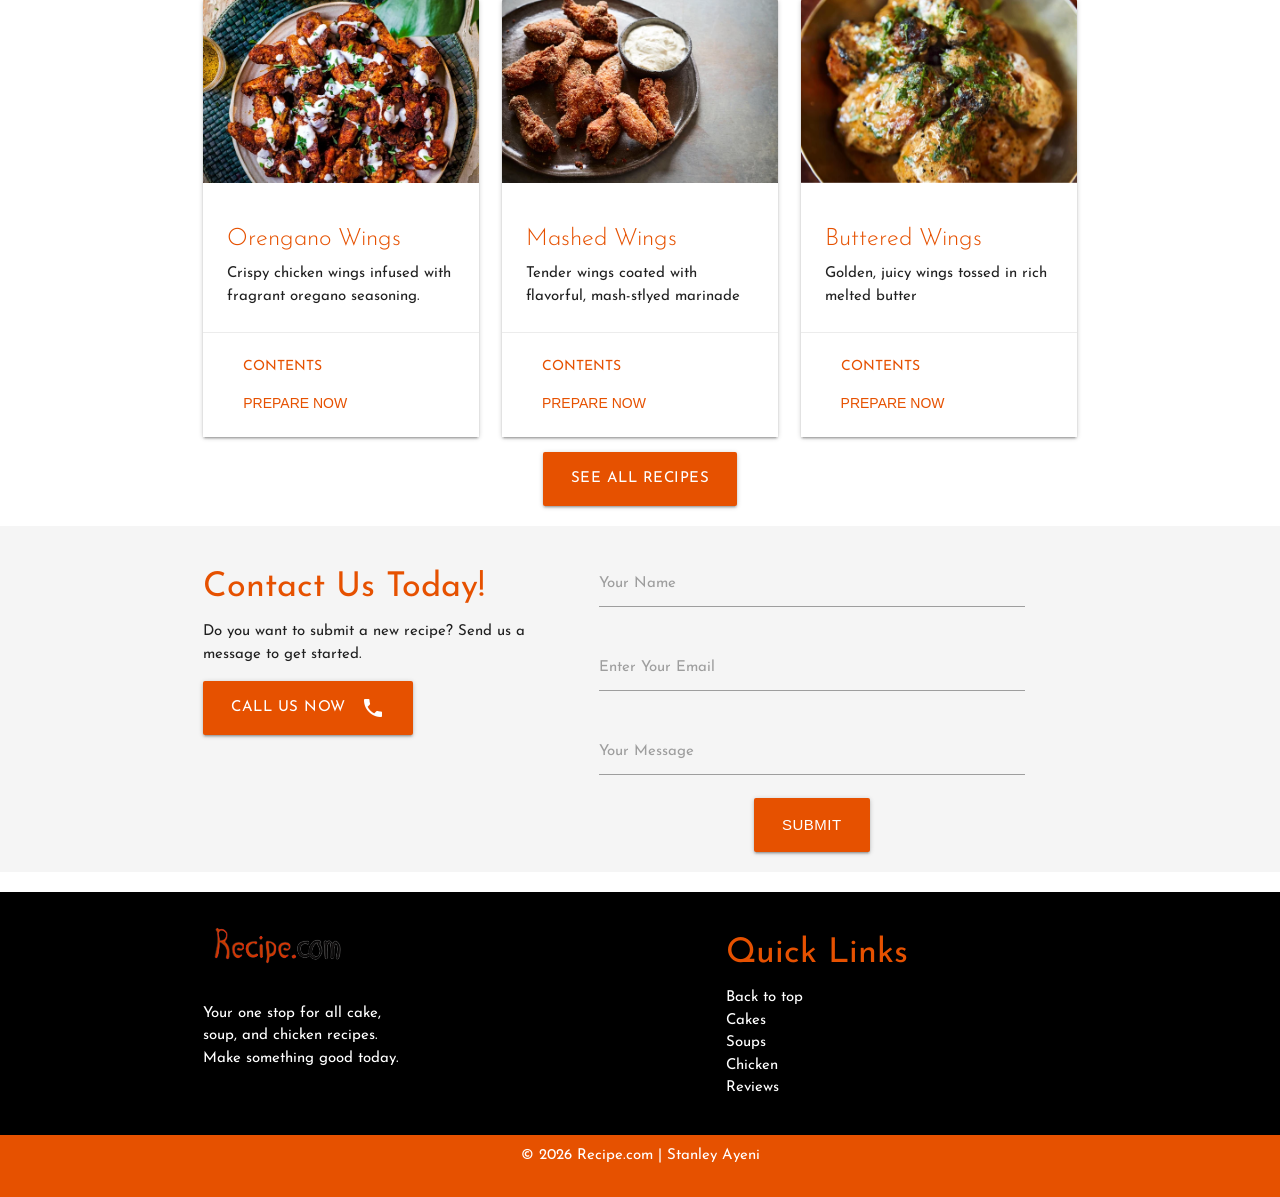
==== commit e6377c62: "Added a contact me section and update the footer." ====
--- a/index.html
+++ b/index.html
@@ -535,31 +535,68 @@
                 </div>
             </div>
         </section>
+
+        <!-- Contact form -->
+        <section class="grey lighten-4">
+            <div class="container">
+                <div class="row"></div> <!--Just to create space at the top of the first input element-->
+                <div class="row">
+                    <div class="col s12 l5">
+                        <h4 class="orange-text text-darken-4">Contact Us Today!</h4>
+                        <p>Do you want to submit a new recipe? Send us a message to get started.</p>
+
+                        <a href="tel:+2349013915207" class="btn-large orange darken-4 white-text waves-effect waves-light">CALL US NOW <i class="material-icons right">phone</i></a>
+                    </div>
+                    <div class="col"></div>
+                    <div class="col s12 l6">
+                        <!-- Form -->
+                        <form action="">
+                            <div class="row center-align">
+                                <div class="input-field col s12">
+                                    <input id="name" type="text" class="validate">
+                                    <label for="name">Your Name</label>
+                                </div>
+                                <div class="input-field col s12">
+                                    <input id="email" type="email" class="validate">
+                                    <label for="email">Enter Your Email</label>
+                                </div>
+                                <div class="input-field col s12">
+                                    <input id="message" type="text" class="validate">
+                                    <label for="message">Your Message</label>
+                                </div>
+    
+                                <button class="btn-large orange darken-4 white-text waves-effect waves-orange">SUBMIT</button>
+                            </div>
+                        </form>
+                    </div>
+                </div>
+            </div>
+        </section>
     </main>
 
     <!-- Footer -->
     <footer class="page-footer black">
         <div class="container">
             <div class="row">
-                <div class="col s12 m6 l4">
+                <div class="col s12 m5 l3">
                     <!-- logo -->
                     <a href="#">
                         <img src="images/icons_and_logos/logo-transparent.png" alt="recipe.com" class="responsive-img">
                     </a>
 
-                    <p>Lorem ipsum dolor, sit amet consectetur adipisicing elit. Molestiae nisi quidem officia repudiandae eius qui animi reprehenderit amet quod quam!</p>
-                </div>
-                <div class="col s12 m4 l4 hide-on-med-only">
+                    <p>Your one stop for all cake, soup, and chicken recipes. Make something good today.</p>
+                </div>
+                <div class="col s12 m2 l4">
                     <!-- Blank space: I used it to create an empty space in between -->
                 </div>
-                <div class="col s12 m6 l4">
+                <div class="col s12 m5 l4">
                     <h4 class="orange-text text-darken-4">Quick Links</h4>
                     <ul>
                         <li><a href="#" class="white-text">Back to top</a></li>
                         <li><a href="#cakes" class="white-text">Cakes</a></li>
                         <li><a href="#soups" class="white-text">Soups</a></li>
                         <li><a href="#chicken" class="white-text">Chicken</a></li>
-                        <li><a href="#customers" class="white-text">Customers</a></li>
+                        <li><a href="#reviews" class="white-text">Reviews</a></li>
                     </ul>
                 </div>
             </div>
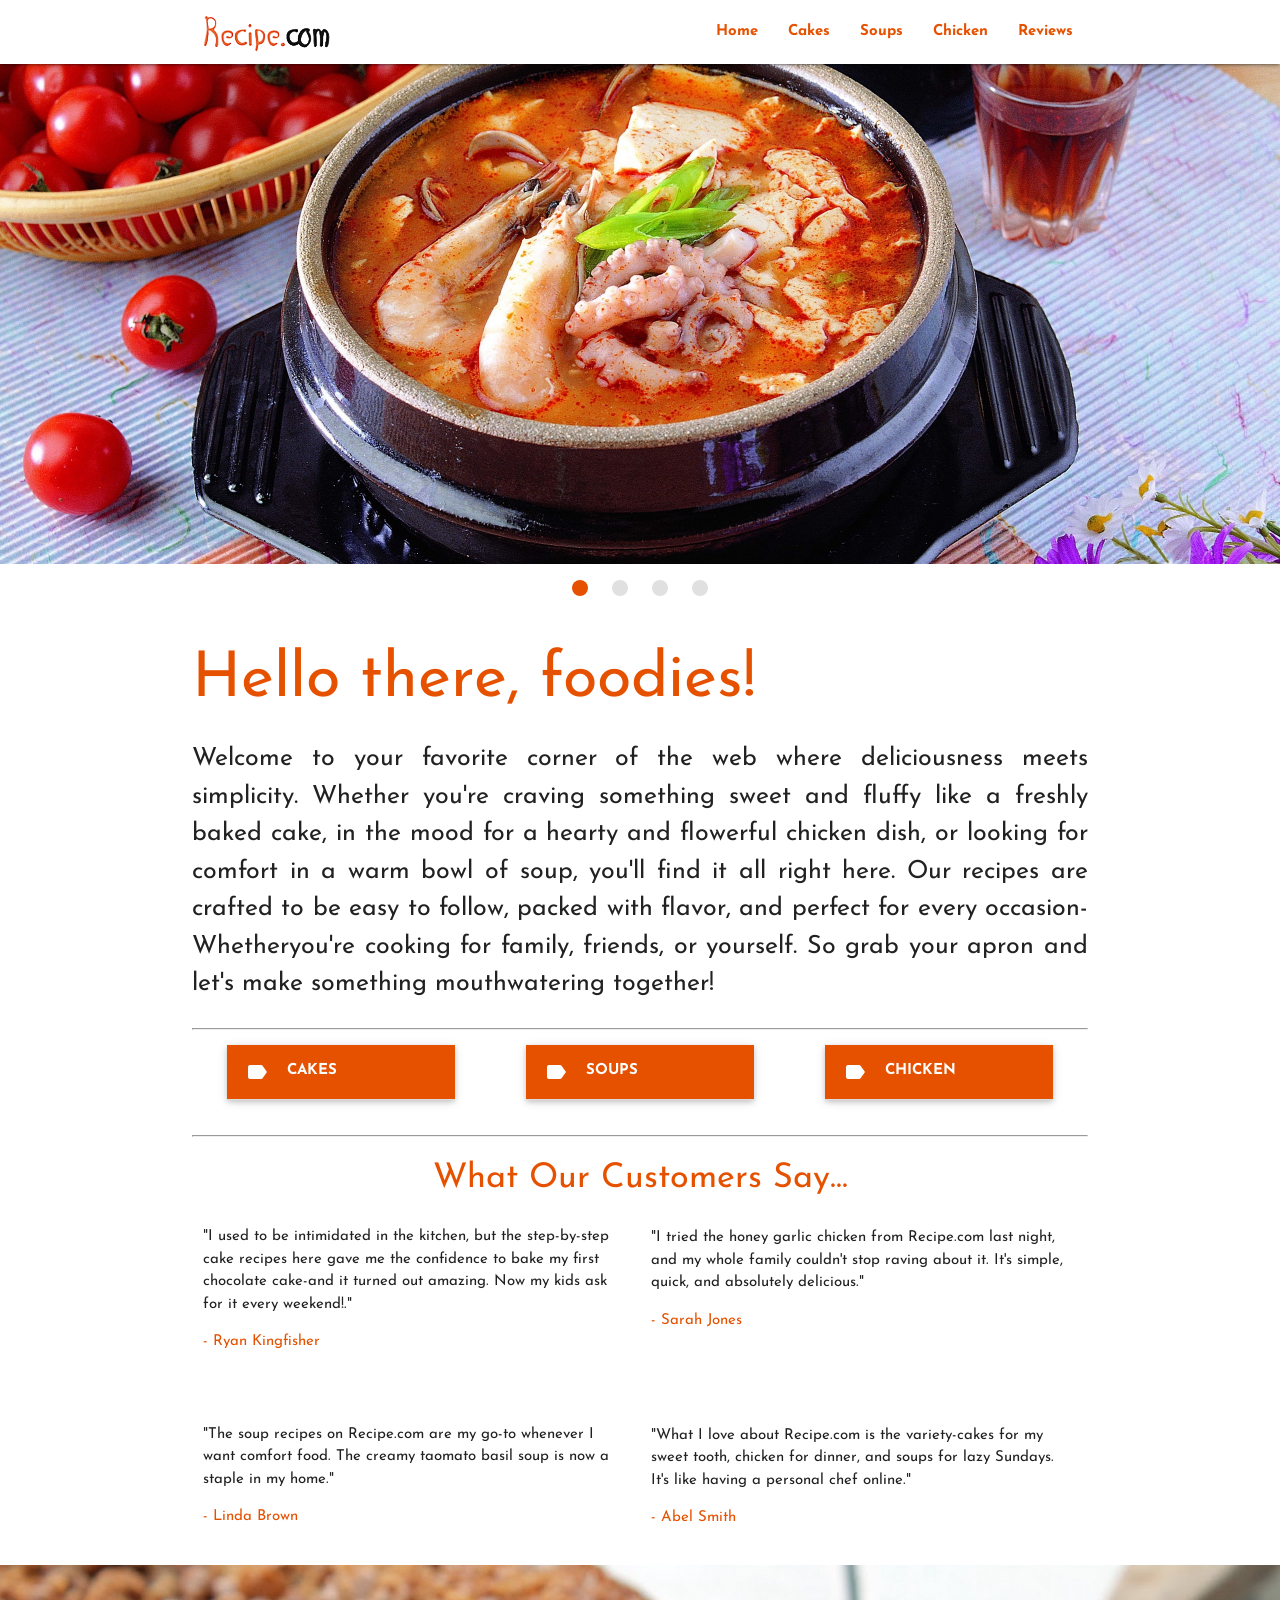
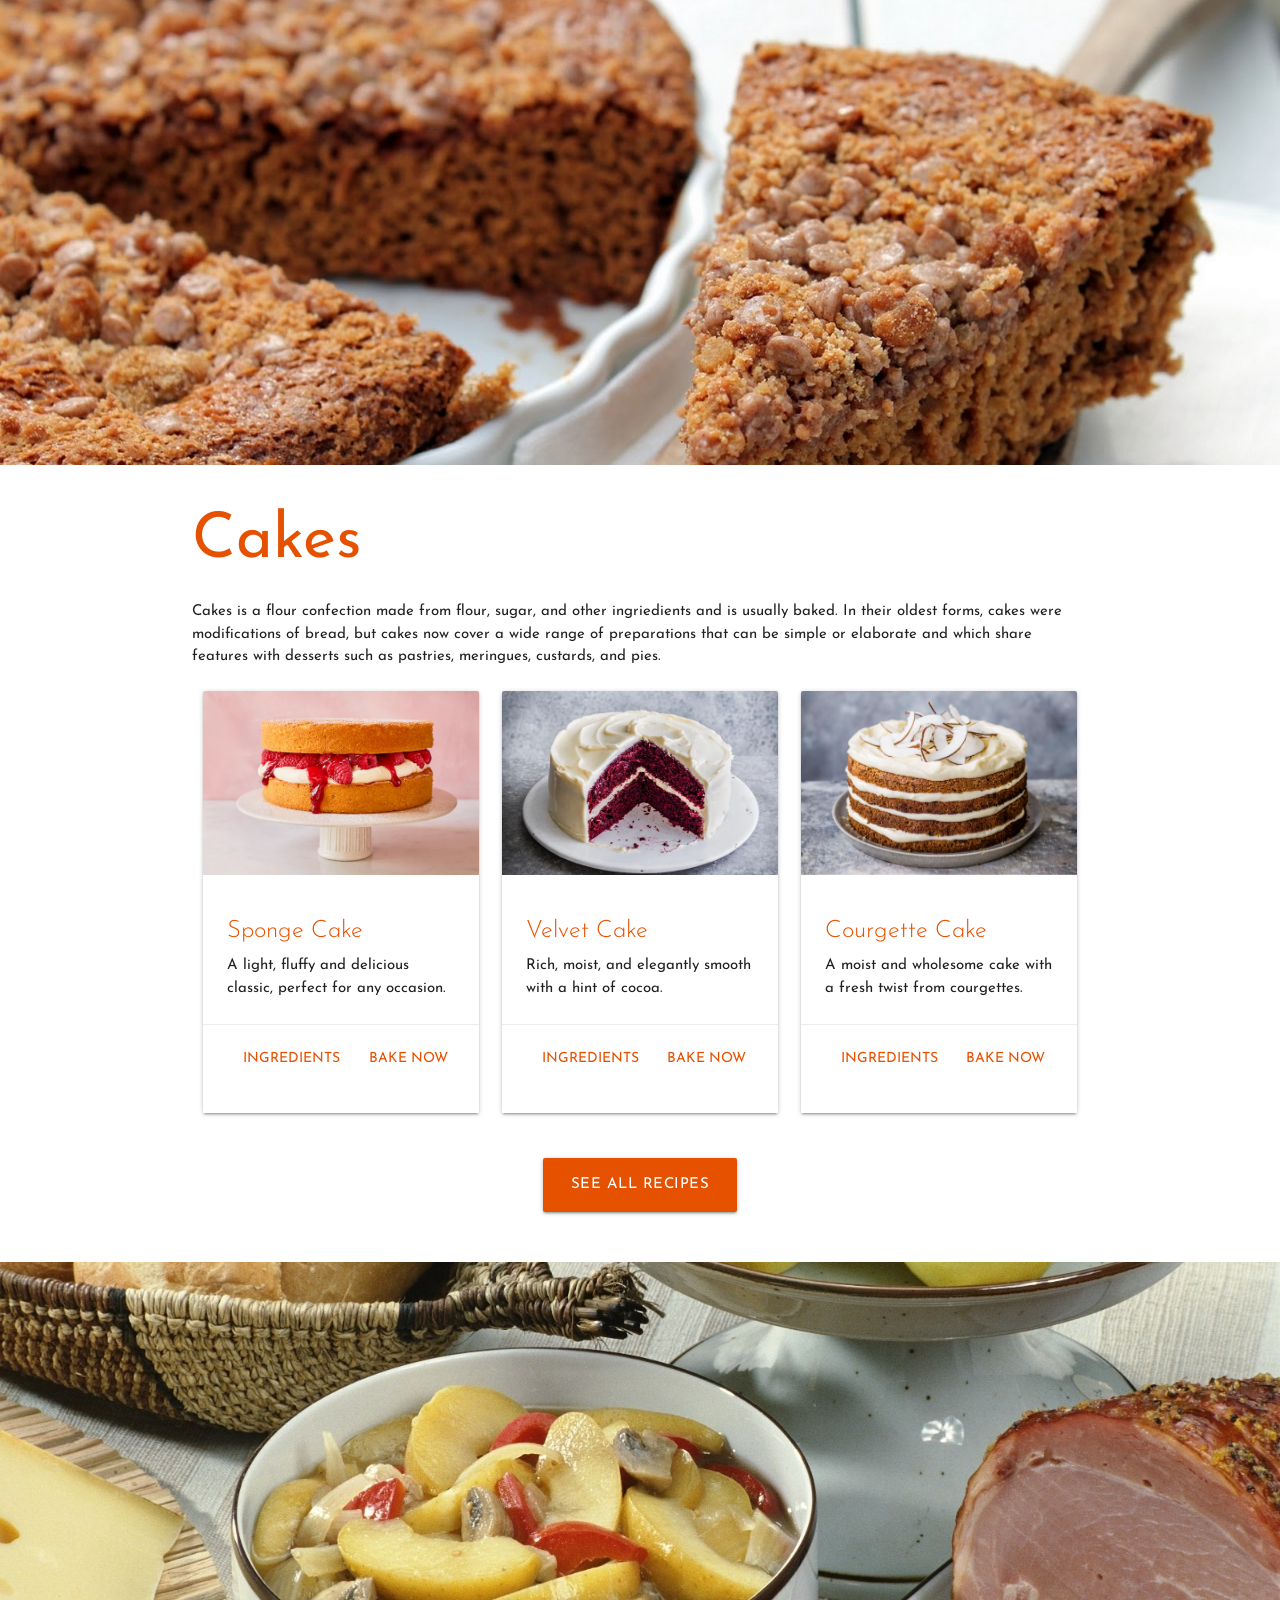
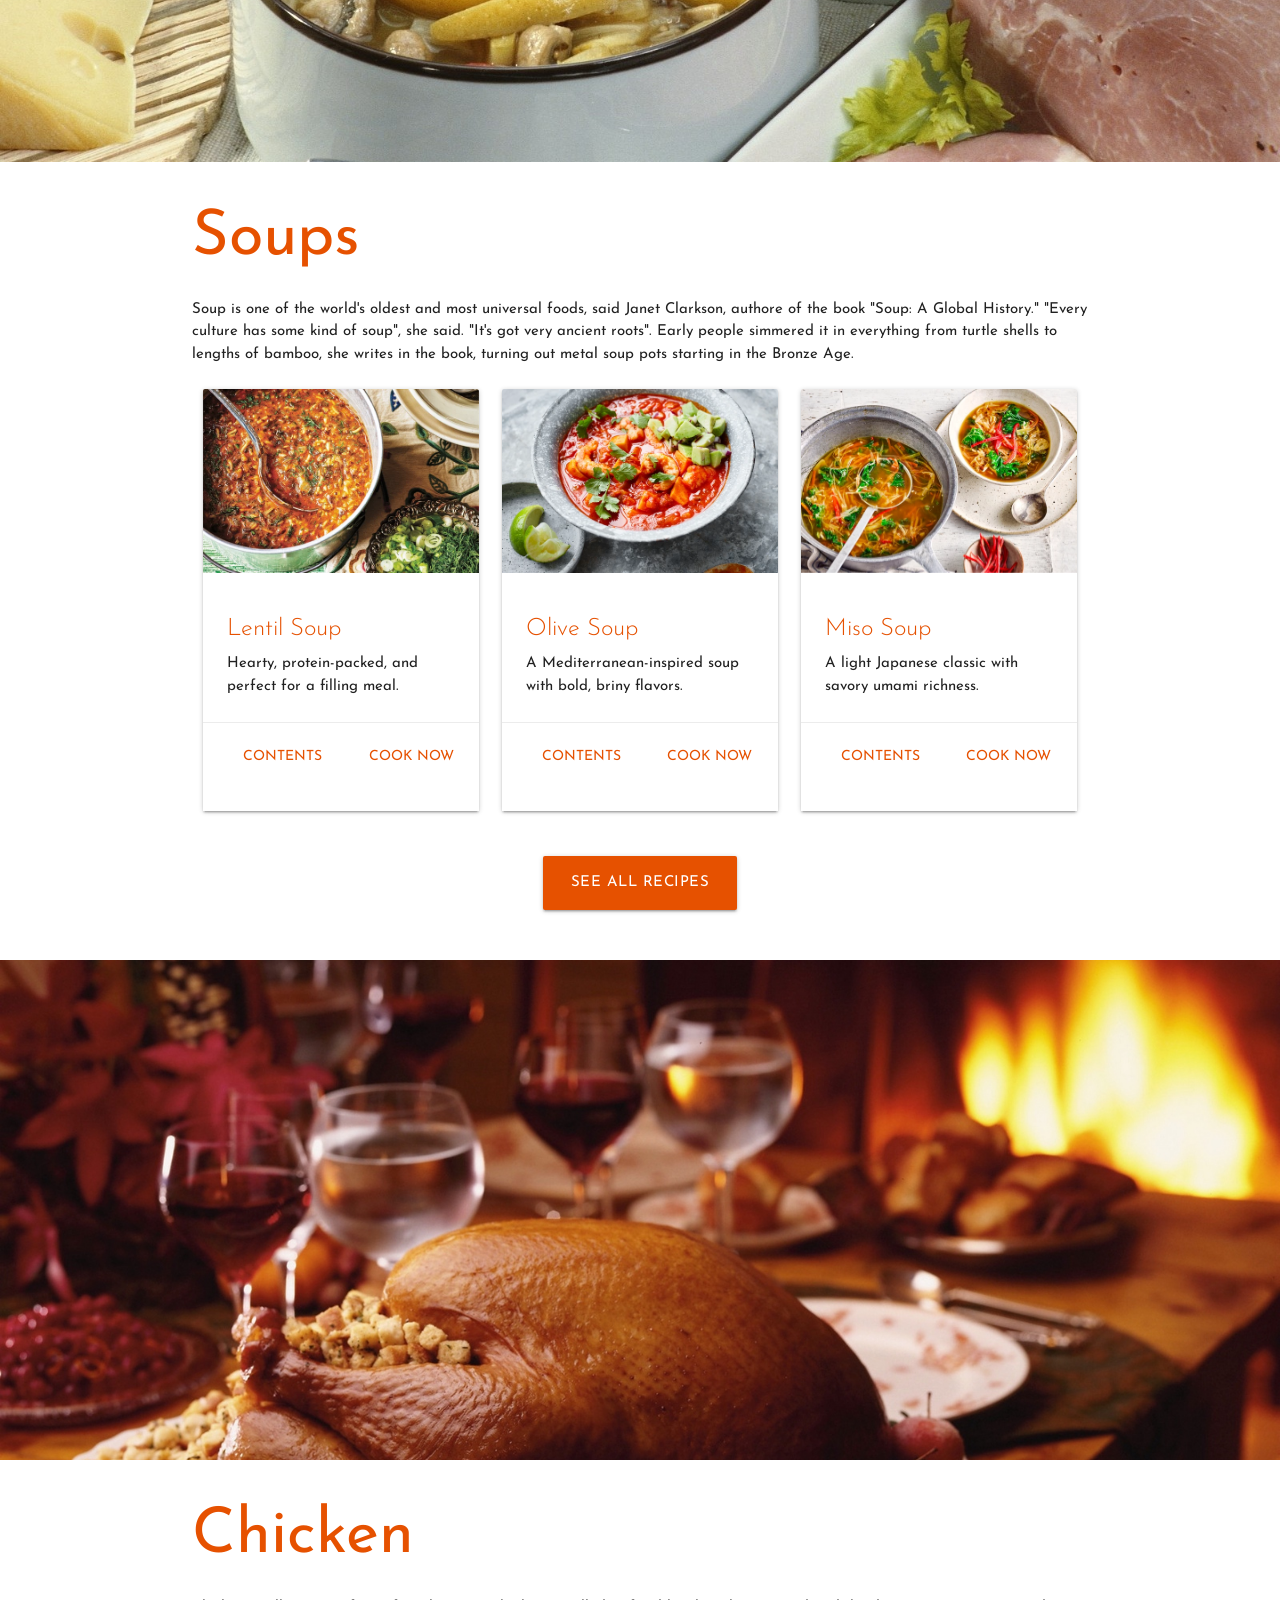
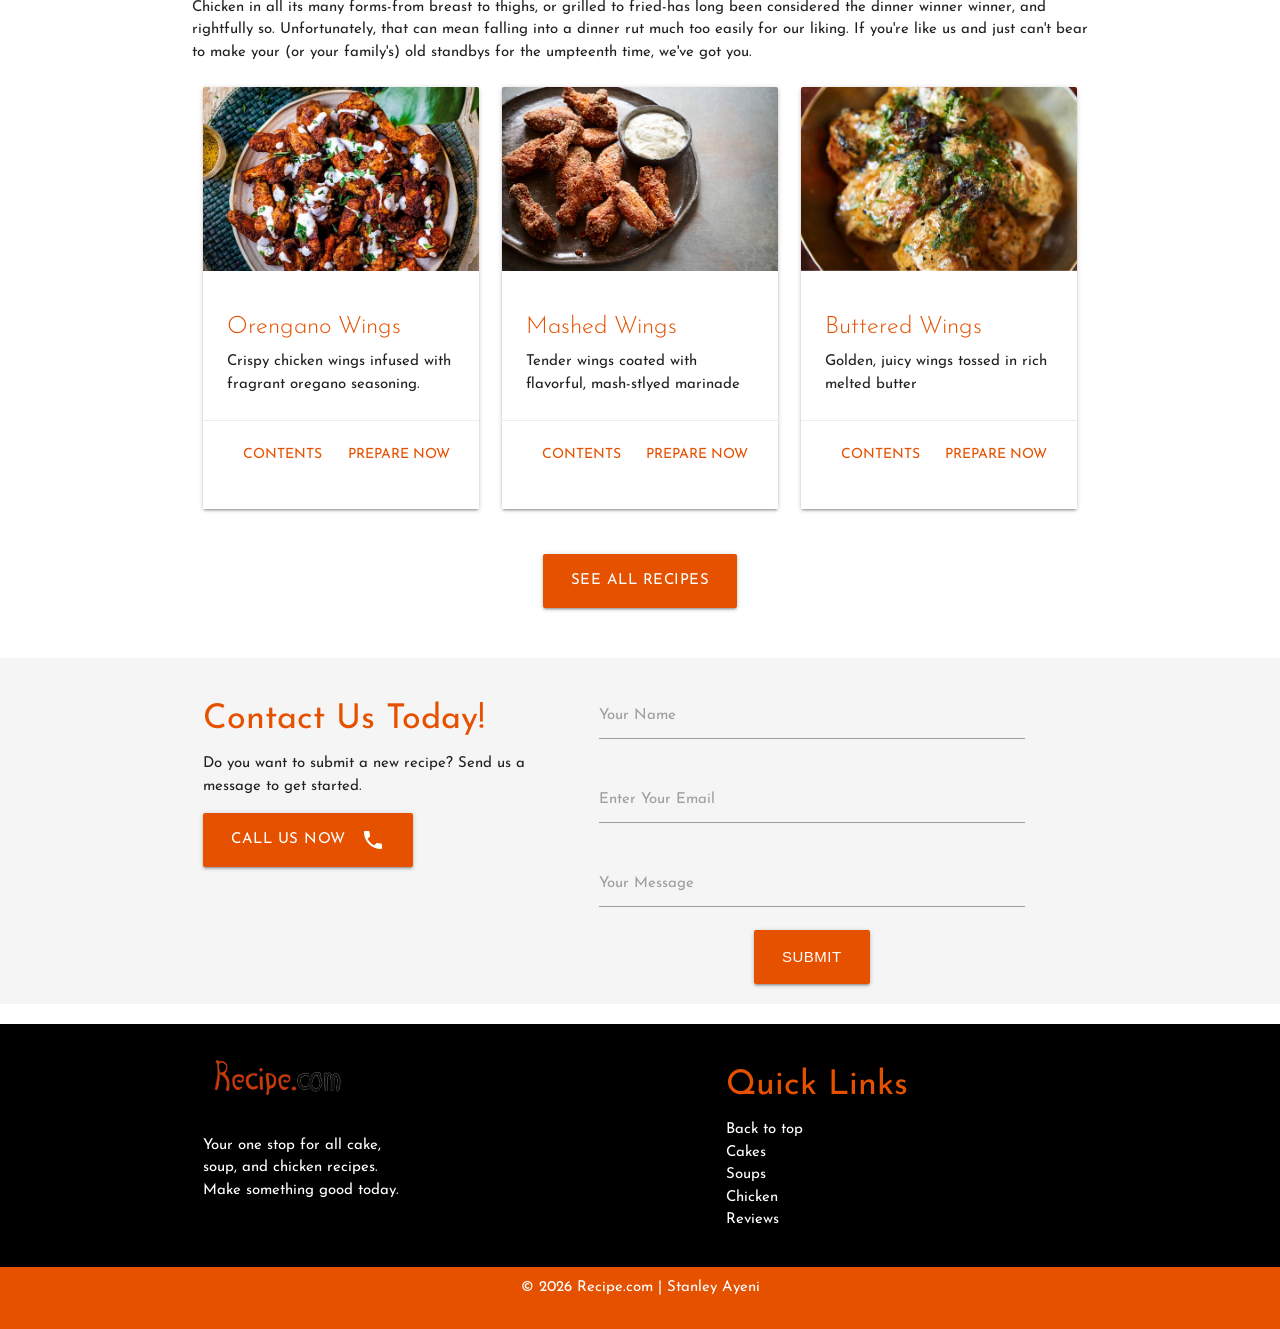
==== commit 9180b028: "Fixed issues: card alignment, make action button direct user to useful videos search result on youtu" ====
--- a/index.html
+++ b/index.html
@@ -112,7 +112,7 @@
 <!-- main -->
     <main>
         <!-- Home -->
-        <section class="container" id="home">
+        <section class="container scrollspy" id="home">
             <h1 class="orange-text text-darken-4 hide-on-small-and-down">Hello there, foodies!</h1>
             <h4 class="orange-text text-darken-4 hide-on-med-and-up">Hello there, foodies!</h4>
             <p class="home-paragraph">
@@ -149,7 +149,7 @@
                         </div>
                     </li>
                 </ul>
-                <ul class="col s12 m4 l4 collapsible popout over-ride-padding-to-0"  id="reviews"> <!--Reviews id is placed here, so the review section can display properly when navigated to.-->
+                <ul class="col s12 m4 l4 collapsible popout over-ride-padding-to-0">
                     <li>
                         <div class="collapsible-header orange darken-4 white-text bold">
                             <i class="material-icons left">label</i>
@@ -164,6 +164,7 @@
                         </div>
                     </li>
                 </ul>
+                <section  id="reviews" class="scrollspy"></section> <!--Reviews id is placed here, so the review section can display properly when navigated to.-->
             </div>
             <hr>
         </section>
@@ -217,7 +218,7 @@
             <img src="images/cake.jpg" alt="A Cake." class="responsive-img">
         </div>
         <!-- Cakes -->
-        <section class="container" id="cakes">
+        <section class="container scrollspy" id="cakes">
             <h1 class="orange-text text-darken-4 hide-on-small-and-down">Cakes</h1>
             <h4 class="orange-text text-darken-4 hide-on-med-and-up">Cakes</h4>
             <p>Cakes is a flour confection made from flour, sugar, and other ingriedients and is usually baked. In their oldest forms, cakes were modifications of bread, but cakes now cover a wide range of preparations that can be simple or elaborate and which share features with desserts such as pastries, meringues, custards, and pies.</p>
@@ -230,11 +231,17 @@
                         </div>
                         <div class="card-content">
                             <h5 class="card-title orange-text text-darken-4">Sponge Cake</h5>
-                            <p>A light, fluffy classic perfect for any occasion.</p>
-                        </div>
-                        <div class="card-action">
-                            <a href="#cake-ingredients-1" class="btn-flat white orange-text orange-text text-darken-4 modal-trigger">Ingredients</a>
-                            <button class="btn-flat white orange-text text-darken-4">Bake Now</button>
+                            <p>A light, fluffy and delicious classic, perfect for any occasion.</p>
+                        </div>
+                        <div class="card-action">
+                            <div class="row">
+                                <div class="col s6">
+                                    <a href="#cake-ingredients-1" class="btn-flat white orange-text orange-text text-darken-4 modal-trigger">Ingredients</a>
+                                </div>
+                                <div class="col s6">
+                                    <a href="https://youtube.com/results?search_query=sponge+cake+recipe" target="_blank" class="btn-flat white orange-text text-darken-4"><span class="nowrap">Bake Now</span></a>
+                                </div>
+                            </div>
                         </div>
                         <!-- Correspondind ingredient modal -->
                         <div class="modal" id="cake-ingredients-1">
@@ -261,8 +268,14 @@
                             <p>Rich, moist, and elegantly smooth with a hint of cocoa.</p>
                         </div>
                         <div class="card-action">
-                            <a href="#cake-ingredients-2" class="btn-flat white orange-text orange-text text-darken-4 modal-trigger">Ingredients</a>
-                            <button class="btn-flat white orange-text text-darken-4">Bake Now</button>
+                            <div class="row">
+                                <div class="col s6">
+                                    <a href="#cake-ingredients-2" class="btn-flat white orange-text orange-text text-darken-4 modal-trigger">Ingredients</a>
+                                </div>
+                                <div class="col s6">
+                                    <a href="https://youtube.com/results?search_query=velvet+cake+recipe" target="_blank" class="btn-flat white orange-text text-darken-4"><span class="nowrap">Bake Now</span></a>
+                                </div>
+                            </div>
                         </div>
                         <!-- Correspondind ingredient modal -->
                         <div class="modal" id="cake-ingredients-2">
@@ -289,8 +302,14 @@
                             <p>A moist and wholesome cake with a fresh twist from courgettes.</p>
                         </div>
                         <div class="card-action">
-                            <a href="#cake-ingredients-3" class="btn-flat white orange-text orange-text text-darken-4 modal-trigger">Ingredients</a>
-                            <button class="btn-flat white orange-text text-darken-4">Bake Now</button>
+                            <div class="row">
+                                <div class="col s6">
+                                    <a href="#cake-ingredients-3" class="btn-flat white orange-text orange-text text-darken-4 modal-trigger">Ingredients</a>
+                                </div>
+                                <div class="col s6">
+                                    <a href="https://youtube.com/results?search_query=courgette+cake+recipe" target="_blank" class="btn-flat white orange-text text-darken-4"><span class="nowrap">Bake Now</span></a>
+                                </div>
+                            </div>
                         </div>
                         <!-- Correspondind ingredient modal -->
                         <div class="modal" id="cake-ingredients-3">
@@ -308,7 +327,7 @@
                     </div>
                 </div> 
 
-                <div class="col s12 center-align">
+                <div class="col s12 center-align see-all-recipes-margin-top">
                     <a href="all-recipes-cakes.html" class="btn-large orange darken-4 white-text center">SEE ALL RECIPES</a>
                 </div>
             </div>
@@ -325,7 +344,7 @@
             <img src="images/soup.jpg" alt="A Soup" class="responsive-img">
         </div>
         <!-- Soups -->
-        <section class="container" id="soups">
+        <section class="container scrollspy" id="soups">
             <h1 class="orange-text text-darken-4 hide-on-small-and-down">Soups</h1>
             <h4 class="orange-text text-darken-4 hide-on-med-and-up">Soups</h4>
             <p>Soup is one of the world's oldest and most universal foods, said Janet Clarkson, authore of the book "Soup: A Global History." "Every culture has some kind of soup", she said. "It's got very ancient roots". Early people simmered it in everything from turtle shells to lengths of bamboo, she writes in the book, turning out metal soup pots starting in the Bronze Age.</p>
@@ -341,8 +360,14 @@
                             <p>Hearty, protein-packed, and perfect for a filling meal.</p>
                         </div>
                         <div class="card-action">
-                            <a href="#soup-ingredients-1" class="btn-flat white orange-text orange-text text-darken-4 modal-trigger">Contents</a>
-                            <button class="btn-flat white orange-text text-darken-4">Cook Now</button>
+                            <div class="row">
+                                <div class="col s6">
+                                    <a href="#soup-ingredients-1" class="btn-flat white orange-text orange-text text-darken-4 modal-trigger">Contents</a>
+                                </div>
+                                <div class="col s6">
+                                    <a target="_blank" href="https://youtube.com/results?search_query=lentil+soup+recipe" class="btn-flat white orange-text text-darken-4"><span class="nowrap">Cook Now</span></a>
+                                </div>
+                            </div>
                         </div>
 
                         <!-- Correspondind ingredient modal -->
@@ -370,8 +395,14 @@
                             <p>A Mediterranean-inspired soup with bold, briny flavors.</p>
                         </div>
                         <div class="card-action">
-                            <a href="#soup-ingredients-2" class="btn-flat white orange-text orange-text text-darken-4 modal-trigger">Contents</a>
-                            <button class="btn-flat white orange-text text-darken-4">Cook Now</button>
+                            <div class="row">
+                                <div class="col s6">
+                                    <a href="#soup-ingredients-2" class="btn-flat white orange-text orange-text text-darken-4 modal-trigger">Contents</a>
+                                </div>
+                                <div class="col s6">
+                                    <a target="_blank" href="https://youtube.com/results?search_query=olive+soup+recipe" class="btn-flat white orange-text text-darken-4"><span class="nowrap">Cook Now</span></a>
+                                </div>
+                            </div>
                         </div>
 
                         <!-- Correspondind ingredient modal -->
@@ -399,8 +430,14 @@
                             <p>A light Japanese classic with savory umami richness.</p>
                         </div>
                         <div class="card-action">
-                            <a href="#soup-ingredients-3" class="btn-flat white orange-text orange-text text-darken-4 modal-trigger">Contents</a>
-                            <button class="btn-flat white orange-text text-darken-4">Cook Now</button>
+                            <div class="row">
+                                <div class="col s6">
+                                    <a href="#soup-ingredients-3" class="btn-flat white orange-text orange-text text-darken-4 modal-trigger">Contents</a>
+                                </div>
+                                <div class="col s6">
+                                    <a target="_blank" href="https://youtube.com/results?search_query=miso+soup+recipe" class="btn-flat white orange-text text-darken-4"><span class="nowrap">Cook Now</span></a>
+                                </div>
+                            </div>
                         </div>
 
                         <!-- Correspondind ingredient modal -->
@@ -419,7 +456,7 @@
                     </div>
                 </div>
 
-                <div class="col s12 center-align">
+                <div class="col s12 center-align see-all-recipes-margin-top">
                     <a href="all-recipes-soups.html" class="btn-large orange darken-4 white-text center">SEE ALL RECIPES</a>
                 </div>
             </div>
@@ -436,7 +473,7 @@
             <img src="images/chicken.jpg" alt="A Chicken" class="responsive-img">
         </div>
         <!-- Chicken -->
-        <section class="container" id="chicken">
+        <section class="container scrollspy" id="chicken">
             <h1 class="orange-text text-darken-4 hide-on-small-and-down">Chicken</h1>
             <h4 class="orange-text text-darken-4 hide-on-med-and-up">Chicken</h4>
             <p>Chicken in all its many forms-from breast to thighs, or grilled to fried-has long been considered the dinner winner winner, and rightfully so. Unfortunately, that can mean falling into a dinner rut much too easily for our liking. If you're like us and just can't bear to make your (or your family's) old standbys for the umpteenth time, we've got you.</p>
@@ -452,8 +489,14 @@
                             <p>Crispy chicken wings infused with fragrant oregano seasoning.</p>
                         </div>
                         <div class="card-action">
-                            <a href="#chicken-ingredients-1" class="btn-flat white orange-text orange-text text-darken-4 modal-trigger">Contents</a>
-                            <button class="btn-flat white orange-text text-darken-4">Prepare Now</button>
+                            <div class="row">
+                                <div class="col s5">
+                                    <a href="#chicken-ingredients-1" class="btn-flat white orange-text orange-text text-darken-4 modal-trigger">Contents</a>
+                                </div>
+                                <div class="col s7">
+                                    <a href="https://youtube.com/results?search_query=oregano+wings+chicken+recipe" target="_blank" class="btn-flat white orange-text text-darken-4"><span class="nowrap">Prepare Now</span></a>
+                                </div>
+                            </div>
                         </div>
 
                         <!-- Correspondind ingredient modal -->
@@ -481,8 +524,14 @@
                             <p>Tender wings coated with flavorful, mash-stlyed marinade</p>
                         </div>
                         <div class="card-action">
-                            <a href="#chicken-ingredients-2" class="btn-flat white orange-text orange-text text-darken-4 modal-trigger">Contents</a>
-                            <button class="btn-flat white orange-text text-darken-4">Prepare Now</button>
+                            <div class="row">
+                                <div class="col s5">
+                                    <a href="#chicken-ingredients-2" class="btn-flat white orange-text orange-text text-darken-4 modal-trigger">Contents</a>
+                                </div>
+                                <div class="col s7">
+                                    <a href="https://youtube.com/results?search_query=mashed+wings+chicken+recipe" target="_blank" class="btn-flat white orange-text text-darken-4"><span class="nowrap">Prepare Now</span></a>
+                                </div>
+                            </div>
                         </div>
 
                         <!-- Correspondind ingredient modal -->
@@ -510,8 +559,14 @@
                             <p>Golden, juicy wings tossed in rich melted butter</p>
                         </div>
                         <div class="card-action">
-                            <a href="#chicken-ingredients-3" class="btn-flat white orange-text orange-text text-darken-4 modal-trigger">Contents</a>
-                            <button class="btn-flat white orange-text text-darken-4">Prepare Now</button>
+                            <div class="row">
+                                <div class="col s5">
+                                    <a href="#chicken-ingredients-1" class="btn-flat white orange-text orange-text text-darken-4 modal-trigger">Contents</a>
+                                </div>
+                                <div class="col s7">
+                                    <a href="https://youtube.com/results?search_query=buttered+wings+chicken+recipe" target="_blank" class="btn-flat white orange-text text-darken-4"><span class="nowrap">Prepare Now</span></a>
+                                </div>
+                            </div>
                         </div>
 
                         <!-- Correspondind ingredient modal -->
@@ -530,7 +585,7 @@
                     </div>
                 </div>
 
-                <div class="col s12 center-align">
+                <div class="col s12 center-align see-all-recipes-margin-top">
                     <a href="all-recipes-chicken.html" class="btn-large orange darken-4 white-text center">SEE ALL RECIPES</a>
                 </div>
             </div>
@@ -638,6 +693,8 @@
         $('.materialboxed').materialbox();
 
         $('.modal').modal();
+
+        $('.scrollspy').scrollSpy();
     });
 </script>
 </html>
--- a/css/styles.css
+++ b/css/styles.css
@@ -10,7 +10,15 @@
     text-align: justify;
 }
 
+.see-all-recipes-margin-top{
+    margin: 30px;
+}
+
+
 /* Utilities */
+.nowrap{
+    text-wrap: nowrap;
+}
 .bold{
     font-weight: bold;
 }
